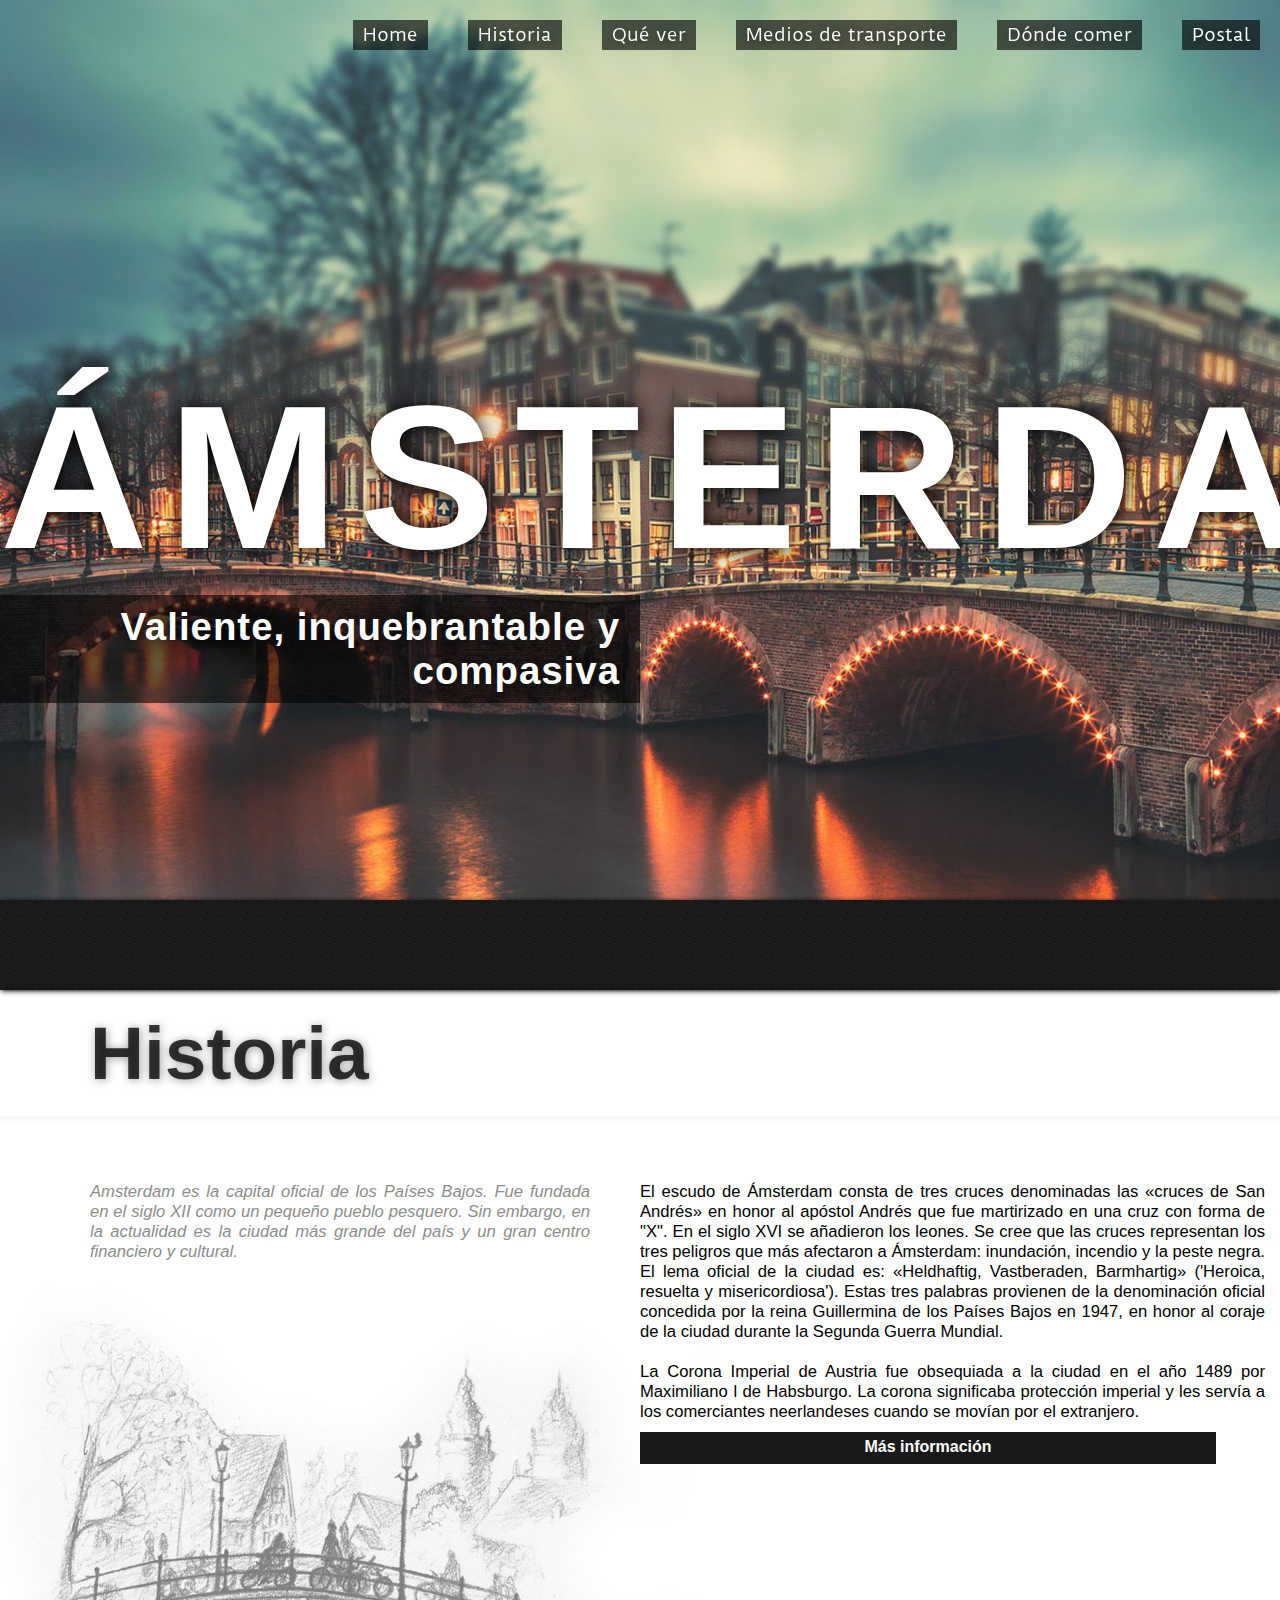
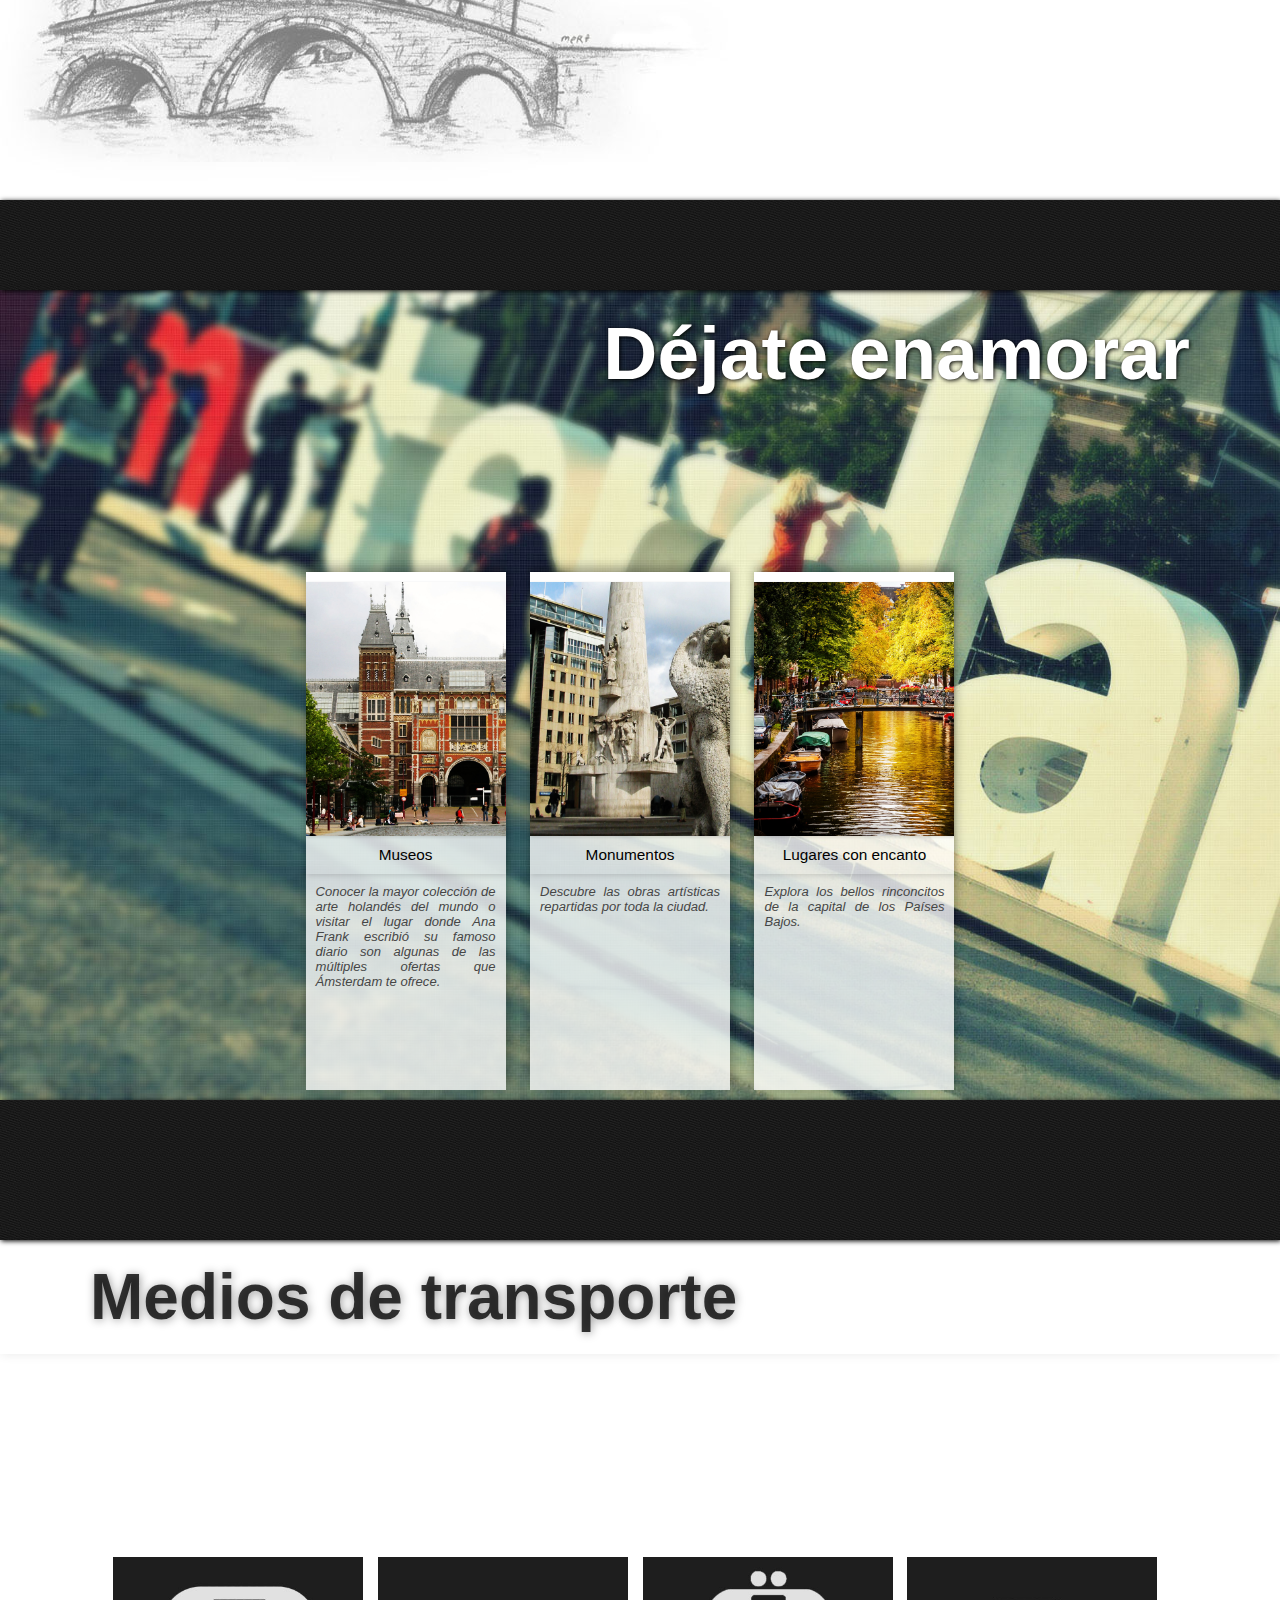
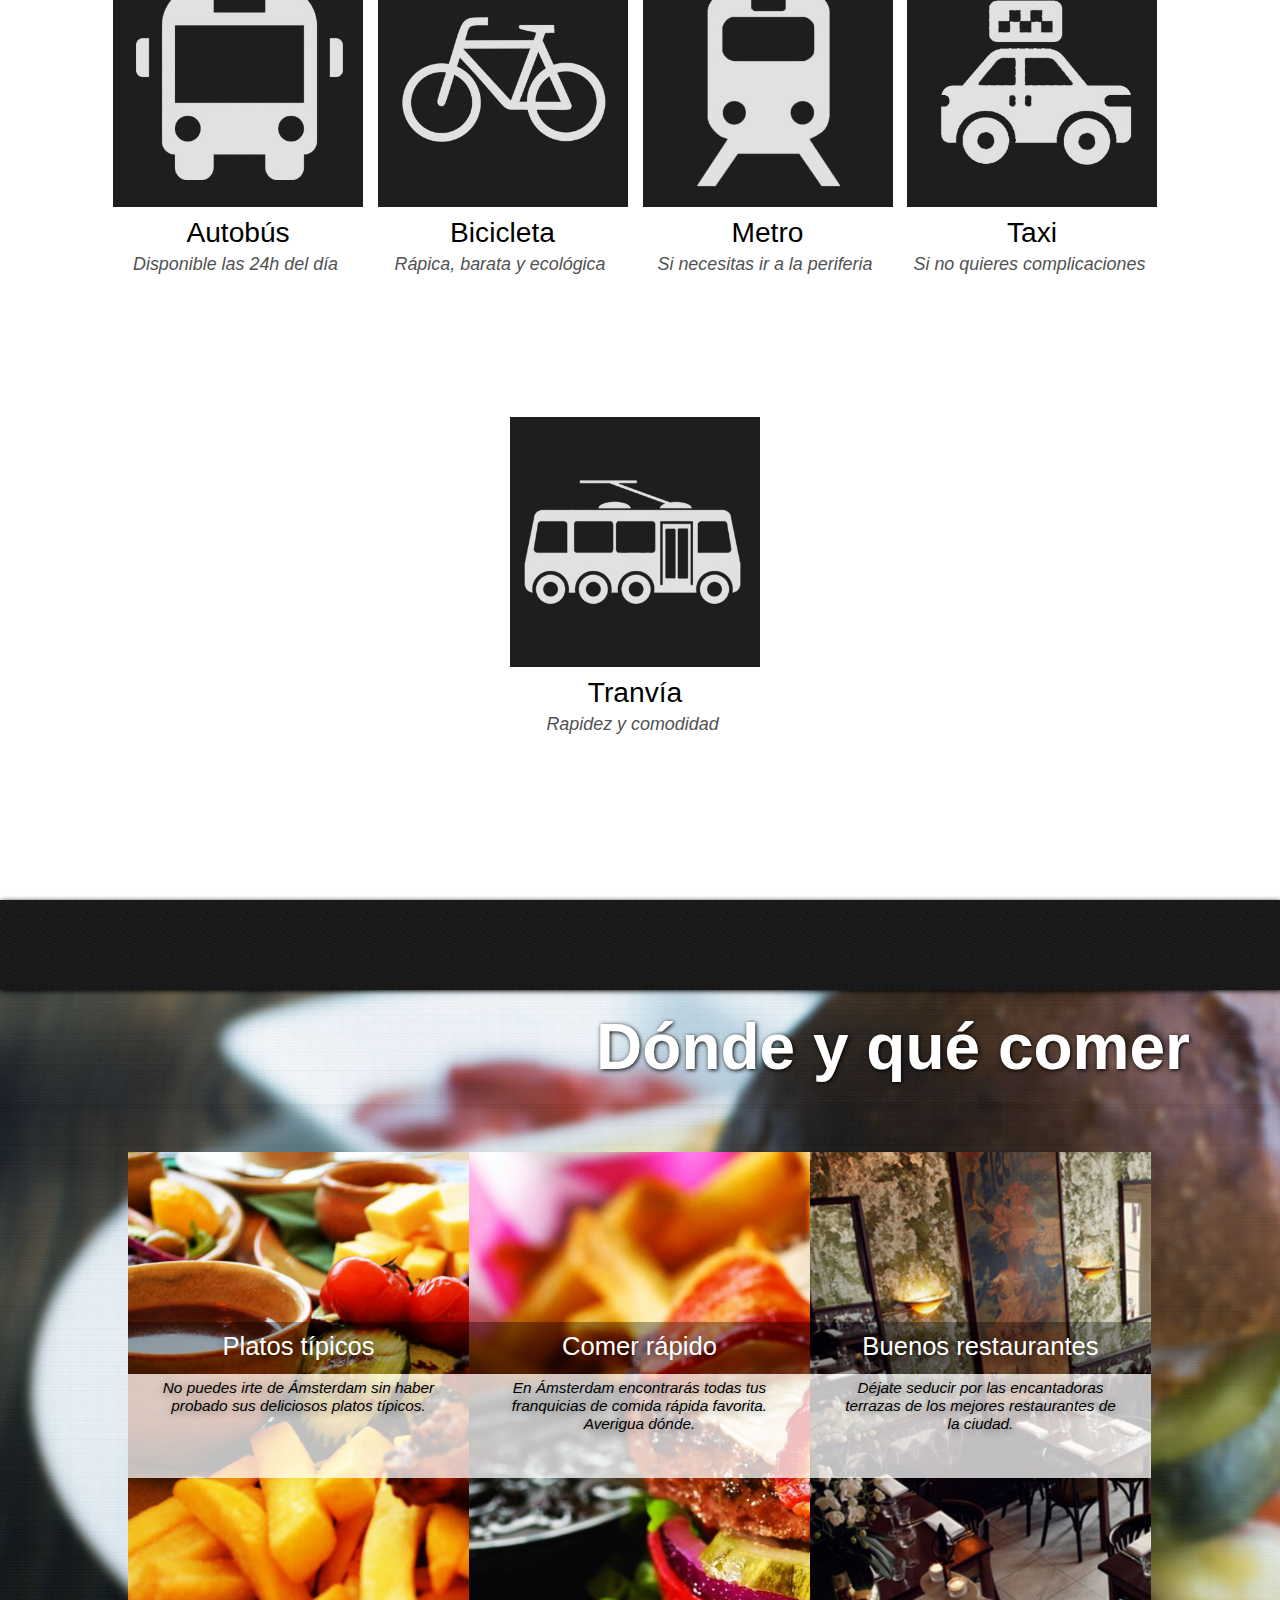
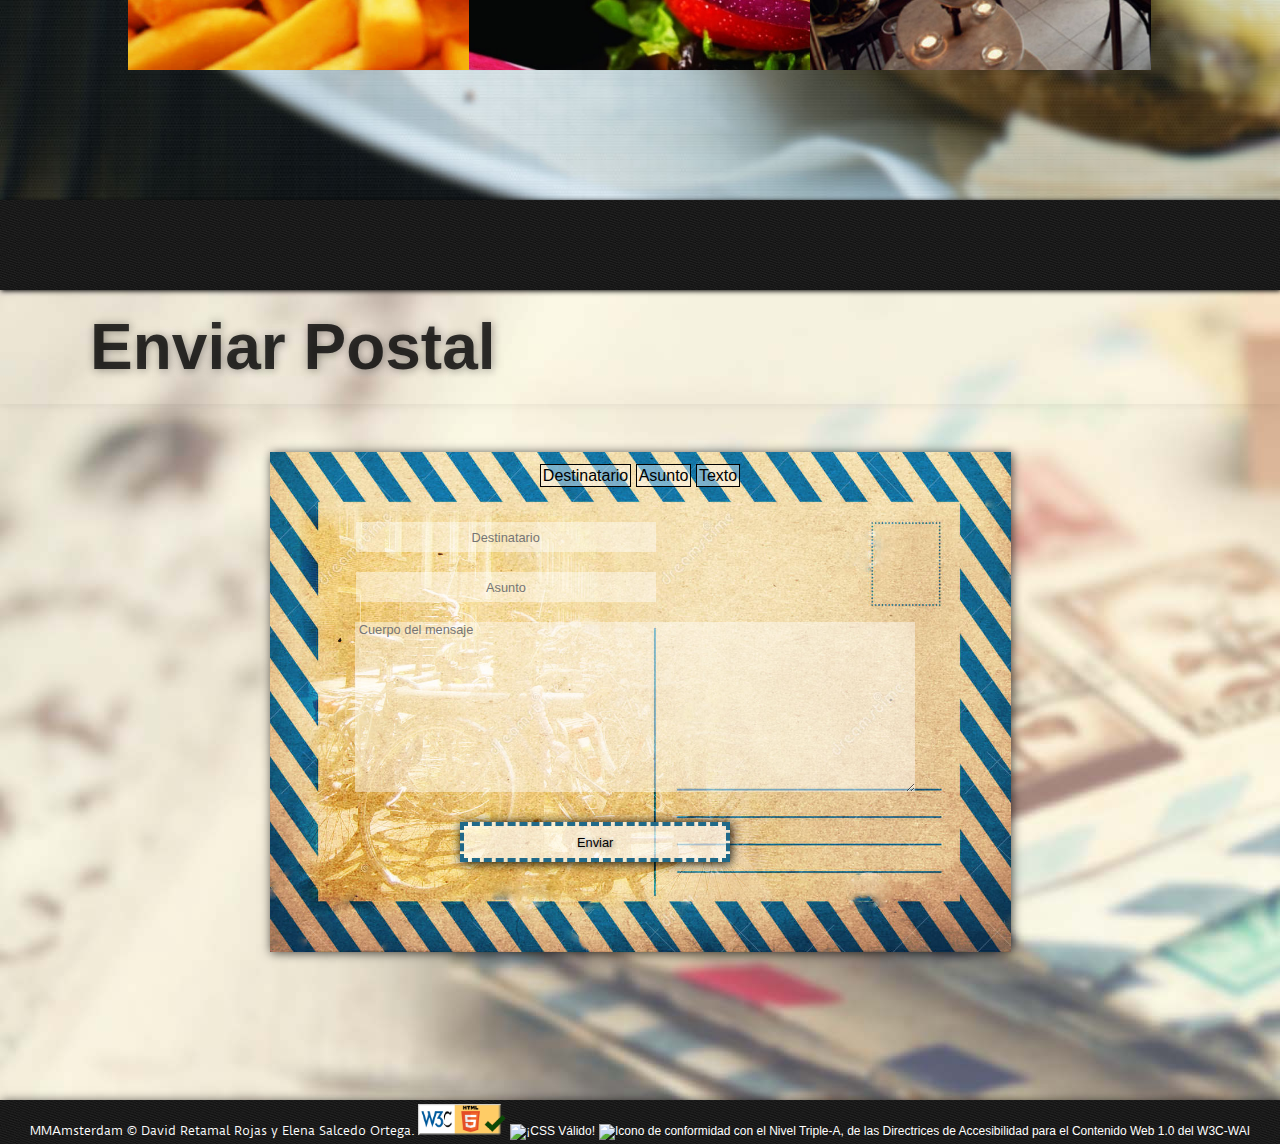
==== Practica Final/index.html @ b6e8d47a "MAS METAINFORMACION" ====
<!doctype html>
<html lang="es">
<head>
<!--
tests que debe pasar:

http://validator.w3.org/unicorn/

http://www.tawdis.net/index.html?lang=es

http://examinator.ws/

-->
    <META CHARSET="UTF-8">
    <!--<BASE HREF="http://www.mmamsterdam.hol.es/">-->
    <TITLE>MMAmsterdam: Principal</TITLE>
    <meta name="keywords" content="guia, turistica, amsterdam, vacaciones, lugares, visitar, bonito, holanda, paises, bajos, paises bajos, lugares, descubrir, hachis, coffee, shop, barrio, rojo, canales, ocio, gastronomia, medios, transporte, monumentos, museos, bicileta, bici, proyecto, universidad, multimedia, mm"/>
    <meta name="description" content="Conocer los principales atractivos de la ciudad de Amsterdam"/>
    <meta name="copyright" content="David Retamal Rojas y Elena Salcedo Ortega"/>
    <meta name="language" content="es"/>
    <meta name="revisit-after" content="1 month"/>
    <meta name="robots" content="index, follow"/>
 
    <META NAME="MMAmsterdam" CONTENT="Proyecto para Multimedia sobre la ciudad de Amsterdam"/>
        
    <link href="http://mmamsterdam.hol.es" hreflang="es" rel="alternate" title="MMAmsterdam" type="text/html" />
    <meta name="viewport" content="width=device-width, initial-scale=1">    
    <meta http-equiv="X-UA-Compatible" content="IE=edge">
    
<!--    <meta http-equiv="Content-Type" content="text/html; charset=utf-8" />-->
   
        
    <link type="text/css" rel="stylesheet" href="css/estiloElena.css" />
    <link type="text/css" rel="stylesheet" href="css/estiloDavid.css" /> 
<!--    <link href="http://fonts.googleapis.com/css?family=Ruluko|Duru+Sans" rel='stylesheet' type='text/css' />-->
    <link href="http://fonts.googleapis.com/css?family=Ruluko" rel='stylesheet' type='text/css' />
    <link href="http://fonts.googleapis.com/css?family=Duru+Sans" rel='stylesheet' type='text/css' />
    <meta name="viewport" content="width=device-width, user-scalable=no, initial-scale=1.0">    
    <script src="http://ajax.googleapis.com/ajax/libs/jquery/1.4.2/jquery.min.js"
type="text/javascript" charset="utf-8"></script>
    
    
    <script src="js/script.js" type="text/javascript"></script>

</head>

<body>
    <div class="wrapper">
         <div id="top"></div>
        <div id="contenedorMenu">
            <ul>
                <li class="elementoMenu"><a class="enlace" href="#postal">Postal</a></li>                
                <li class="elementoMenu"><a class="enlace" href="#comer">Dónde comer</a></li>
                <li class="elementoMenu"><a class="enlace" href="#transporte">Medios de transporte</a></li>
                <li class="elementoMenu"><a class="enlace" href="#monumentos">Qué ver</a></li>
                <li class="elementoMenu"><a class="enlace" href="#historia">Historia</a></li>
                <li class="elementoMenu"><a class="enlace" href="#top">Home</a></li>
            </ul>
        </div>
        
        <section class="viewPrin" >           
            <div class="contenedorIndex">                
                <div id="textoAmsterdam">
                    <h1>ÁMSTERDAM</h1>
                </div>
                <div id="descripcionAmsterdam"><h2>Valiente, inquebrantable y compasiva</h2></div>
            </div>
        </section>
        
        <section class="view" id="historia" >
            <div class="contenedorIndex">
                <div class="barraSeparadora"></div>
                <div class="seccionIndex">
                    <div class="cabeceraSeccion">
                        <div class="tituloCabecera">
                            <h3>Historia</h3>
                        </div>
                    </div>
                    <div class="subtituloSeccion">
                        <div class="descripcionSubtitulo">Amsterdam es la capital oficial de los Países Bajos. Fue fundada en el siglo XII como un pequeño pueblo pesquero. Sin embargo, en la actualidad es la ciudad más grande del país y un gran centro financiero y cultural.</div>
                    </div>
                    <div class="cuerpoSeccion">
                        <div class="textoCuerpo">
                       El escudo de Ámsterdam consta de tres cruces denominadas las «cruces de San Andrés» en honor al apóstol Andrés que fue martirizado en una cruz con forma de "X". En el siglo XVI se añadieron los leones. Se cree que las cruces representan los tres peligros que más afectaron a Ámsterdam: inundación, incendio y la peste negra.
El lema oficial de la ciudad es: «Heldhaftig, Vastberaden, Barmhartig» ('Heroica, resuelta y misericordiosa'). Estas tres palabras provienen de la denominación oficial concedida por la reina Guillermina de los Países Bajos en 1947, en honor al coraje de la ciudad durante la Segunda Guerra Mundial.<br><br>
La Corona Imperial de Austria fue obsequiada a la ciudad en el año 1489 por Maximiliano I de Habsburgo. La corona significaba protección imperial y les servía a los comerciantes neerlandeses cuando se movían por el extranjero.
                        </div>
                        <a href="historia.html" class="enlace"><div class="botonMasInfo">Más información</div></a>
                    </div>
                
                </div>                
            </div>           
        </section>
        
        
        <section class="view" id="monumentos">
               <div class="contenedorIndex">
                    <div class="barraSeparadora"></div>
                   <div class="seccionIndex">
                        <div class="cabeceraSeccion">
                            <div class="tituloCabecera blanco">
                                <h3>Déjate enamorar</h3>
                            </div>
                        </div>
                       <div class="restoSeccion">
                           <div class="contenedorPaneles">
                                <div class="panelPequenoSeccion">
                                    <div class="fotoSeccion FotoMuseo">
                                    </div>
                                    <div class="descripcionFoto">
                                        <div class="tituloFoto">
                                            Museos
                                        </div>
                                        <div class="descipcionFoto">
                                            Conocer la mayor colección de arte holandés del mundo o visitar el lugar donde Ana Frank escribió su famoso diario son algunas de las múltiples ofertas que Ámsterdam te ofrece.
                                        </div>
                                    </div>
                               </div>
                               <div class="panelPequenoSeccion">
                                    <div class="fotoSeccion FotoMonumento">
                                    </div>
                                    <div class="descripcionFoto">
                                        <div class="tituloFoto">
                                            Monumentos
                                        </div>
                                        <div class="descipcionFoto">
                                            Descubre las obras artísticas repartidas por toda la ciudad.
                                        </div>
                                    </div>
                               </div>
                               <div class="panelPequenoSeccion">
                                    <div class="fotoSeccion FotoEncanto">
                                    </div>
                                    <div class="descripcionFoto">
                                        <div class="tituloFoto">
                                            Lugares con encanto
                                        </div>
                                        <div class="descipcionFoto">
                                            Explora los bellos rinconcitos de la capital de los Países Bajos.
                                        </div>
                                    </div>
                               </div>
                           </div>
                           
                            
                       </div>
                   
                   </div>
                
            </div>            
        </section>
        
        <section class="view" id="transporte">
            <div class="contenedorIndex">
                <div class="barraSeparadora"></div>
                <div class="seccionIndex">
                    <div class="cabeceraSeccion">
                        <div class="tituloCabecera">
                            <h4>Medios de transporte</h4>
                        </div>
                    </div>
                    <div class="restoSeccion">
                        
                        <div class="contenedorTransporte">
                           <div class="imagenTrans bus">
                                </div>
                            <div class="tituloTrans">Autobús
                            </div>
                            <div class="descripTrans">Disponible las 24h del día
                            </div>                        
                        </div>  
                        <a href="index3.html" class="enlace enlaceNegro">
                        <div class="contenedorTransporte">
                            <div class="imagenTrans bici">
                            </div>
                            <div class="tituloTrans">Bicicleta
                            </div>
                            <div class="descripTrans">Rápica, barata y ecológica
                            </div>                        
                        </div> 
                        </a>
                        <div class="contenedorTransporte ">
                            <div class="imagenTrans metro">
                            </div>
                            <div class="tituloTrans">Metro
                            </div>
                            <div class="descripTrans">Si necesitas ir a la periferia
                            </div>                        
                        </div>    
                        <div class="contenedorTransporte">
                            <div class="imagenTrans taxi">
                            </div>
                            <div class="tituloTrans">Taxi
                            </div>
                            <div class="descripTrans">Si no quieres complicaciones
                            </div>                        
                        </div>           
                        <div class="contenedorTransporte">
                            <div class="imagenTrans tranvia">
                            </div>
                            <div class="tituloTrans">Tranvía
                            </div>
                            <div class="descripTrans">Rapidez y comodidad
                            </div>                        
                        </div>           
                    </div>
                   
                
                </div>                
            </div>           
        </section>
        <section class="view" id="comer">
               <div class="contenedorIndex">
                    <div class="barraSeparadora"></div>
                   <div class="seccionIndex">
                        <div class="cabeceraSeccion">
                            <div class="tituloCabecera blanco">
                                <h4>Dónde y qué comer</h4>
                            </div>
                        </div>
                       <div class="restoSeccion">
                           <div class="contenedorComida">
                               <div class="imagenComida fototipica">
                                    <div class="tituloComida">Platos típicos
                                    </div>
                                    <div class="descripcionComida">
                                        <div class="encajarDesc">
                                            No puedes irte de Ámsterdam sin haber probado sus deliciosos platos típicos.
                                        </div>
                                    </div>
                               </div>
                               <div class="imagenComida fotorapida">
                                    <div class="tituloComida">Comer rápido
                                    </div>
                                    <div class="descripcionComida">
                                        <div class="encajarDesc">
                                            En Ámsterdam encontrarás todas tus franquicias de comida rápida favorita. Averigua dónde.
                                        </div>
                                    </div>
                               </div> 
                               <div class="imagenComida fotorestaurante">
                                    <div class="tituloComida">Buenos restaurantes
                                    </div>
                                    <div class="descripcionComida">
                                        <div class="encajarDesc">
                                            Déjate seducir por las encantadoras terrazas de los mejores restaurantes de la ciudad.
                                        </div>                                   
                                    </div>
                               </div> 
                           </div>
                           
                            
                       </div>                   
                   </div>                
            </div>            
        </section>
        <section class="view" id="postal">
            <div class="contenedorIndex">
                <div class="barraSeparadora"></div>
                <div class="seccionIndex">
                    <div class="cabeceraSeccion">
                        <div class="tituloCabecera">
                            <h4>Enviar Postal</h4>
                        </div>
                    </div>
                    <div class="restoSeccion">
                        <div id="contenedorPostal">
                            <form>
                                <label class="aspectoLabel" for="destinatario">Destinatario</label>
                                <input title="destinatario" type="text" id="destinatario" name="destinatario" class="entradaPosta" placeholder="Destinatario"/>
                                <label class="aspectoLabel" for="asunto">Asunto</label>
                                <input type="text" id="asunto" name="asunto" class="entradaPosta alinear" placeholder="Asunto" />
                                <label class="aspectoLabel" for="textoform" >Texto</label>
                                 <textarea class="textoPostal" rows="4" cols="50" name="texto" placeholder=" Cuerpo del mensaje" id="textoform" ></textarea> 
                    <input type="submit" id="botonFormula" value="Enviar" name="botonFormula" class="botonPostal"/>
                            </form>
                        </div>
                    </div>  
                </div>                
            </div>           
        </section>
        
       
            <div id="footer"><a href="#top">MMAmsterdam © David Retamal Rojas y Elena Salcedo Ortega.</a>   
  
                <a href="http://validator.w3.org/check?uri=http%3A%2F%2Fmmamsterdam.hol.es%2F">
                    <img style="border:0;width:88px;height:31px"
            src="recursos/certificado.png"
            alt="¡HTML5 Válido!" />
                </a>
                
                <a href="http://jigsaw.w3.org/css-validator/check/referer">
                    <img style="border:0;width:88px;height:31px"
            src="http://jigsaw.w3.org/css-validator/images/vcss-blue"
            alt="¡CSS Válido!" />
                </a>
                
                 <a href="http://www.tawdis.net/system/modules/org.fundacionctic.taw4_wcag_informes_ocms/elements/wcag20/resumen.jsp?url=http%3A%2F%2Fmmamsterdam.hol.es&amp;crc=1&amp;nivel=aaa"
	title="Explicación del Nivel Triple-A de 
	Conformidad">
            <img height="32" width="88" 
                src="http://www.w3.org/WAI/wcag1AAA-blue"
                alt="Icono de conformidad con el Nivel Triple-A, 
                de las Directrices de Accesibilidad para el 
                Contenido Web 1.0 del W3C-WAI">
                </a>
            </div>
       
    </div>
</body>

</html>
---- Practica Final/css/estiloElena.css ----
*{
    margin: 0;
    padding: 0;
    box-sizing: border-box; /* el navegador interpreta el width/hight % incluyendo padding */
}

p{
    font-size: 15px; /*explorer*/
    padding-bottom: 20px;
    padding-bottom: 2rem;
    text-align: justify;
}

body{
    text-align: center;
}

/**/
.colorRed{
    color: rgba(255, 0, 39, 0.9);
    text-shadow: 1px 1px 1px rgba(255, 0, 39, 0.9); 
    
}
.blackBackground{
    background-color: rgba(0, 0, 0, 0.47);
}

.greenBackground{
    background-color: rgba(19, 211, 85, 0.7);
}

.blueBackground{
    background-color: rgba(19, 56, 211, 0.7);
}

.yellowBackground{
    background-color: rgba(196, 211, 19, 0.7);
}

.redBackground{
    background-color: rgba(211, 19, 19, 0.7);
}

.show-pc{
    display: none;
    text-align: center;
}

.show-tablet{
    display: none;
    text-align: center;
}
/**/

/*BEGIN Text style*/
.mayusFont{
    font-weight: normal;
    text-transform: uppercase;
    font-family:helvetica; 
    letter-spacing: 0.05em;  
}

.title{
    color:white;
    font-size: 10vw;
}


.title2{
    text-shadow: 1px 1px 4px black;
    font-size: 9vw;
    text-transform: uppercase;
    letter-spacing: 0.05em;
}

.description {    
    color:white;
    font-size: 3vw;
    background-color: rgba(0, 0, 0, 0.6);
    text-shadow: 1px 1px 20px black;
    padding: 0.5%;
    width: 50%;
    padding-left: 10%;
}

h4.white{
    color:white;
    padding: 1%;
    font-size: 5.5vw;
}

/*END Text Style*/

/*BEGIN Section*/
.contenedorImage{
    background-size:auto;
    background-repeat: no-repeat;
    height: auto;
    background-position: center;
}
/*END Section*/

/*BEGIN Section Index*/
#backgroundIndexMT{
    background-image: url(http://www.landscape-photo.net/albums/userpics/10001/Amsterdam_-03.jpg);
}

#MT{
    padding: 8.25%;
    padding-left: 0;
}
/*End Index*/

/*BEGIN div Styles*/

/*END div Styles*/
/*BEGIN Section Bicycle*/

#bicycle{
    max-width:100%;
    height:auto;    
    padding: 4%;
}

.handheld{
    display: none;
}
/*END Section Bicycle*/

/*BEGIN Desplegable Description List*/
.desplegableDL{
    color: white;
}

.desplegableDL dt{
    background: linear-gradient(to bottom, #3c3c3c 0%,#000000 100%);
}

.desplegableDL dd{
    display: none;
}
.desplegableDL dt:hover{
    background: linear-gradient(to bottom, #db3e29 0%,#c40c05 100%);
}
.desplegableDL dt:hover + dd{
    display: block;
}
/*END Desplegable Description List*/

/*BEGIN Canal Bus*/
.content {
    padding: 5%;
}

/*BEGIN Slider*/

input[name="slider-select-element"]{
    display: none;
}

/* como hay overflow en el slider-container se colocan
los elementos uno detrás de otro hacia la derecha.
con checked decimos que cuando está seleccionado
según qué input se desplace el margen x% para mostrar
un elemento u otro */
#elementRed:checked ~ #slider-container #slider-box {
    margin-left: 0;
}

#elementGreen:checked ~ #slider-container #slider-box {
    margin-left: -100%;
}

#elementOrange:checked ~ #slider-container #slider-box {
    margin-left: -200%;
}
/*-------------------------------*/

#CB{
    background-image: url(../recursos/Rondvaartboot-Canal-Cruise-Amsterdam-kopie.jpg); 
    background-position: bottom;
    position: absolute;
    float: left;
    width: 100%;
}

h3.titleSection{
    padding-top: 5%;
    font-size: 4.65vw;
}

#slider-container{
    width: 100%;
    overflow: hidden;
    margin-left: 2%
}

#slider-box{
    width: 300%;
    -webkit-transition: all 0.75s ease;
    -moz-transition: all 0.75s ease;
    -ms-transition: all 0.75s ease;
    -o-transition: all 0.75s ease;
    transition: all 0.75s ease;
}

.slider-element{
    float: left;    /*el ancho se atoajusta al contenido*/    
    width: 33.333%;    
}

.slider-element img{
    max-height: 100%;
    width: 100%;
}

#slider-arrows{
    width: 95%;
    margin-top: -30%;
    margin-left: 4%;
}

#elementRed:checked ~ #slider-arrows label:nth-child(2),
#elementGreen:checked ~ #slider-arrows label:nth-child(3),
#elementOrange:checked ~ #slider-arrows label:nth-child(1){
    display: block;
    float: right;
}

#elementRed:checked ~ #slider-arrows label:nth-child(3),
#elementGreen:checked ~ #slider-arrows label:nth-child(1),
#elementOrange:checked ~ #slider-arrows label:nth-child(2){
    display: block;
    float: left;
}

#slider-arrows label{
    cursor: pointer;
    font-size: 2vw;
}

#elementRed:checked ~ #slider-arrows label:nth-child(3):before,
#elementGreen:checked ~ #slider-arrows label:nth-child(1):before,
#elementOrange:checked ~ #slider-arrows label:nth-child(2):before{
    color: black;
    content: "\f053";
    font-family: FontAwesome;
    font-style: normal;
    font-weight: normal;
    line-height: 1;
    -webkit-font-smoothing: antialiased;
    -moz-osx-font-smoothing:antialiased;
}

#elementRed:checked ~ #slider-arrows label:nth-child(2):after,
#elementGreen:checked ~ #slider-arrows label:nth-child(3):after,
#elementOrange:checked ~ #slider-arrows label:nth-child(1):after{
    color: black;
    content: "\f054";
    font-family: FontAwesome;
    font-style: normal;
    font-weight: normal;
    line-height: 1;
    -webkit-font-smoothing: antialiased;
    -moz-osx-font-smoothing:antialiased;
}
/*END Slider*/

/*BEGIN Circles*/
.rectangleR{
    width: 100%;
    padding-bottom: 9%;
    margin-right: 3%;
    box-sizing: content-box;
    align-content: center;
    text-align: center;
    vertical-align: middle;
}

.square{    
    box-sizing: content-box;
    padding: 3%; 
    display: inline-block;
    width: 17%;
}

.circle {
    padding: 27%;
    border-radius: 50%;
    color: white;
}

.icon{
    display: inline-block;
    height: 10px;
    font-size: 5vw;
    font-family: FontAwesome;
    -webkit-font-smoothing: antialiased;
    -moz-osx-font-smoothing:antialiased;
}

.price{
}
.price:before{
    content: "\f0d6";
}
.wifi{
}
.wifi:before{
    content: "\f1eb";
}
.audioGuide{
}
.audioGuide:before{
    content: "\f025";
}
.app{
}
.app:before{
    content: "\f10b";
}
/*END Circles*/


/*END Canal Bus*/

/*BEGIN Tram*/

.responsive-columns h4{
    color: red;
    font-weight: bold;
    text-shadow: 1px 1px 1px rgba(255, 0, 0, 0.3);  
}

#tramArticle{
    width: 80%;
    float: left;
}

#T{
    background-image: url(../recursos/tram2.jpg);
    background-position: bottom;
    background-size: cover;
    padding: 10%;
    float: left;
}

#backgroundT{
    padding-top: 18%;
}

.responsive-columns{
    padding: 20px;
    padding: 2rem;
}

@media (min-width: 400px){
    .show-tablet{
        display: block;
    }
    /*tram*/
    .responsive-columns{
        -webkit-column-count:2; /*Chrome, Safari, Opera*/
        -moz-column-count:2; /*Firefox*/
        column-count: 2;

        -webkit-column-gap:40px; /*Chrome, Safari, Opera*/
        -moz-column-gap:40px; /*Firefox*/
        column-gap: 40px;

        -webkit-column-gap:3rem; /*Chrome, Safari, Opera*/
        -moz-column-gap:3rem; /*Firefox*/
        column-gap: 3rem;

        -webkit-column-rule:5px solid rgb(75, 180, 149); /*Chrome, Safari, Opera*/
        -moz-column-rule:5px solid rgb(75, 180, 149); /*Firefox*/
        column-rule: 5px solid rgb(75, 180, 149);

        -webkit-column-rule:0.5rem solid rgb(75, 180, 149); /*Chrome, Safari, Opera*/
        -moz-column-rule:0.5rem solid rgb(75, 180, 149); /*Firefox*/
        column-rule: 0.5rem solid rgb(75, 180, 149);
    }
    /*canal bus*/
    .rectangleR{
        float: none;
    }
    #slider-arrows{
        padding-bottom: 30%;
    }
}

@media (min-width: 900px){
    
    .show-pc{
        display: block;
    }
    
    /**/
    .responsive-columns{
        -webkit-column-count:3; /*Chrome, Safari, Opera*/
        -moz-column-count:3; /*Firefox*/
        column-count: 3;
    }
    
    /*canal bus*/
    #slider-container{
        width: 55%;
    }
    #slider-arrows{
        width: 55%;
        padding: 0;
        margin-top: -20%;
        margin-left: 2%;
    }
    .rectangleR{
        float: right;
        width: 35%;
    }
    .square{
        width: 35%;
    }
}
---- Practica Final/css/estiloDavid.css ----
*{   
    font-family: 'Slabo 27px','Limelight',helvetica, Verdana, sans-serif;     
    list-style: none;
    margin:0px;
    
}

html,body{/*truco height 100%*/
    height:100%;
}
#top{
   
}
a{
   font-family: 'Duru Sans',helvetica;
    text-decoration: none;
}
a:link {color:#ffffff;}
a:visited {color:#ffffff;}
a:active {color:#ffffff;}
a:hover {color:#ffffff;}

.enlaceNegro{
    color:black;
}
.enlaceNegro:link{
    color:black;
}
.enlaceNegro:visited{
    color:black;
}
.enlaceNegro:active{
    color:black;
}
.enlaceNegro:hover{
    color:black;
}

.wrapper{
    height: 100%; 
/*    min-width: 1100px;*/
    background-color: grey;
}


/*BARRA DE MENU*/

#contenedorMenu{
    position: fixed;
    background-color: rgba(255, 255, 255, 0);
    /*box-shadow: 0px 1px 5px rgba(255, 255, 255, 0.21);*/
    width: 100%;
    height: 70px;
    z-index: 10;
}

.elementoMenu{
    position: relative;
    font-family: 'Duru Sans',helvetica;
    font-size: 1.1em;
    display: inline-block;
    margin: 20px;
    color: white;
    float:right;
    text-shadow: 1px 1px 10px rgba(0, 0, 0, 0.54);
    background-color: rgba(0, 0, 0, 0.62);
    padding: 4px;
    padding-right: 10px;
    padding-left: 10px;
}

.elementoMenu:hover{
    background-color: rgb(255, 118, 0);
     text-shadow: 0px 0px 0px ;
    
    color:black;
}

@media (max-width: 1000px) { /*menos de 1000px ancho*/
    .elementoMenu{
        margin:1px;
        height: 20px;
    }    
}

@media (max-width: 500px) { /*para movil*/
    .elementoMenu{
        display: block ;
        margin:0px;
    } 
    #contenedorMenu{
    position: absolute;
    background-color: rgba(255, 255, 255, 0);
    /*box-shadow: 0px 1px 5px rgba(255, 255, 255, 0.21);*/
    width: 100%;
    height: 70px;
    z-index: 10;
}

}
/*FIN BARRA DE MENU*/

/*VIEW*/

.viewPrin{
    height: 100%;    
    background-image: url(../recursos/posiblefondo.jpg);
    background-repeat: no-repeat;
    background-size: cover;
}

.view{
    height: 100%;
    background-color: green; 
    
}

@media (max-width: 1000px) { /*menos de 1000px ancho*/
    .view{
        height: 100%;
        background-color: green; 
        
    }  
    
    .viewPrin{
        width: 100%;
        height: 100%;    
        background-image: url(../recursos/posiblefondo.jpg);
        background-repeat: no-repeat;
        background-size: cover;
    }
}

/*FIN VIEW*/

/*Principal*/

.contenedorIndex{    
    height: 100%;
}


#textoAmsterdam{
    color:white;
    font-family:helvetica;
    text-align: center;
    /*font-size: 140px;*/
    font-size:8vw;
    position: relative;
    text-shadow: 1px 1px 20px black;
    top: 40%;
    letter-spacing: 20px;
    display: block;
}

#descripcionAmsterdam{
    color:white;
    font-family:helvetica;
    text-align: right;
/*    font-size: 40px;*/
    font-size: 2vw;
    position: relative;
    text-shadow: 1px 1px 20px black;
    top: 40%;
    width: 50%;
    letter-spacing: 1px;
    padding: 10px;
    padding-right: 20px;
    display: block;
    background-color: rgba(0, 0, 0, 0.6);

}

@media (max-width: 1000px) {
    #textoAmsterdam{
        width: 20%;
        margin-left: 4%;
    }
    #descripcionAmsterdam{
        width: 40%;        
   }    
}

/*seccion historia*/

#historia{
    background-color: white;
    background-image: url(../recursos/historia2.jpg);
    background-repeat: no-repeat;    
    background-position: bottom left;
    
}
.barraSeparadora{
    background-image: url(../recursos/patron1.jpg);
    width: 100%;
    height: 10%;
    display: block;
    box-shadow: 1px 1px 5px black;
    box-shadow: 1px 1px 5px black;
}
.seccionIndex{
    width: 100%;
    height: 90%;
    
}

.cabeceraSeccion{
    position: relative;
    
    display: block;
    width: 100%;
    height: 20%;
    text-align: left;
}

.tituloCabecera{    
/*    font-size: 80px;*/
    font-size: 5vw;
    padding: 20px; 
    padding-left: 90px;
    padding-right: 90px;
    color: rgba(0, 0, 0, 0.78);
    text-shadow: 1px 1px 10px rgba(0, 0, 0, 0.39);
    border-bottom: 0px solid rgba(0, 0, 0, 0.14);
    box-shadow: 1px 1px 10px rgba(0, 0, 0, 0.08);
}

.subtituloSeccion{
    position: relative;
    display: inline-block;
    color: #8d8d8d;
    width: 50%;
    margin:0;
    min-height: 20%;
    max-height: 80%;
    float: left;
    font-style: italic;
    text-align : justify;
}
.descripcionSubtitulo{
/*    font-size:30px;*/
    font-size: 1.3vw;
    padding: 30px; 
    padding-left: 90px;
    padding-right: 50px;

    
}

.cuerpoSeccion{
    float: right;
    position: relative;
    display: inline-block;
    
    margin: 0;
    width: 50%;    
    height: 80%;
}

.textoCuerpo{   
    max-height: 80%;
    display: block;    
    overflow:hidden;    
    padding-top: 30px;   
    padding-right: 15px;
/*    font-size: 20px;*/
    font-size: 1.3vw;
    text-align : justify;
}

.botonMasInfo{
    display: block;    
    height:5%;
    width: 90%;  
    margin-top: 10px;
    background-color: rgba(0, 0, 0, 0.9);
    text-align: center;
    color: white;
    font-family:  Verdana, sans-serif;
    font-weight: bold;
    padding-top:6px;
    
}
.botonMasInfo:hover{  
    background-color: rgb(255, 88, 0);
   
}

@media (max-width: 1000px) {
        #historia{            
            height: 200%;
        }
       .seccionIndex{
            width: 100%;
/*            height:180%;*/
        }    
     
        .cabeceraSeccion{
            position: absolute;            
            display: block;
            width: 100%;
            height: 80px;
            text-align: left;
        }

        .tituloCabecera{    
        /*    font-size: 80px;*/
            font-size: 5vw;
            padding: 20px; 
            padding-left: 90px;
            padding-right: 90px;
            color: rgba(0, 0, 0, 0.78);
            text-shadow: 1px 1px 10px rgba(0, 0, 0, 0.39);
            border-bottom: 0px solid rgba(0, 0, 0, 0.14);
            box-shadow: 1px 1px 10px rgba(0, 0, 0, 0.08);
        }

    
        .subtituloSeccion{
            position: absolute;
            display: block;            
            height: 100px;
            color: #8d8d8d;
            width: 100%;
            margin-top:80px;                        
            float: left;
            font-style: italic;
            text-align : justify;
        }
        .descripcionSubtitulo{
        /*    font-size:30px;*/
            font-size: 2.3vw;
            padding: 20px; 
        }

        .cuerpoSeccion{            
            position: absolute;
            display: block;
                     
            margin-top: 180px;
            width: 100%;    
            height: 400px;
        }

        .textoCuerpo{   
            height: 500px;
            display: block;    
            overflow:hidden;    
            padding-top: 30px;   
            padding-right: 15px;
        /*    font-size: 20px;*/
            font-size: 2vw;
            text-align : justify;
           
        }

        .botonMasInfo{
            display: block;    
            height:30px;
            width: 100%;  
          
            background-color: rgba(0, 0, 0, 0.9);
            text-align: center;
            color: white;
            font-family:  Verdana, sans-serif;
            font-weight: bold;
            padding-top:6px;

        }
        .botonMasInfo:hover{  
            background-color: rgb(255, 88, 0);

        }
}

/*Monumentos*/

#monumentos{
    background-image: url(../recursos/monumentos1.jpg);
    background-repeat: no-repeat;
    background-size: cover;
}

.blanco{
    color: rgb(255, 255, 255);
    text-shadow: 1px 1px 4px black;
    text-align: right;
}

.restoSeccion{
    width: 100%;
    
    height: 80%;
    float: left;
    position: relative;
    display: block;
    margin: auto;
    text-align: center;
}

.contenedorPaneles{
    
    position: absolute;
    width: 100%;
    text-align: center;
    margin: 0 auto;
    height: 80%;
    bottom: 0;
}

.panelPequenoSeccion{
    display:inline-block;
    background-color: rgba(255, 255, 255, 0.78);
    width: 15%;
    min-width: 200px;
    height: 100%;
    
    border-top: solid 10px white;
    position: relative;
    top:-10px;
    margin-right: 20px;
    z-index: 9;
    box-shadow: 1px -5px 10px rgba(0, 0, 0, 0.33);    
    
    -webkit-transition: all 0.3s ease-in-out;
  -moz-transition: all 0.3s ease-in-out;
  -o-transition: all 0.3s ease-in-out;
  transition: all 0.3s ease-in-out;
    
}

.panelPequenoSeccion:hover{
    border-top: solid 10px #ffa700;
    background-color: rgb(255, 255, 255);


}

.fotoSeccion{
    position:relative;
    display: block;
    margin: 0;
    padding: 0;
    float: left;
    width: 100%;
    height: 50%;
    background-color: red;
    background-repeat: no-repeat;
    background-size: cover;
    box-shadow: 1px 1px 3px rgba(0, 0, 0, 0.14);
}

.FotoMuseo{
    background-image: url(../recursos/fotomuseo.jpg);    
}
.FotoMonumento{
    background-image: url(../recursos/fotomonumento.jpg);    
}
.FotoEncanto{
    background-image: url(../recursos/fotorincon.jpg);    
}

.descripcionFoto{
    height: 50%;
    float: left;
    width: 100%;
    
}

.tituloFoto{
    padding:10px;
    /*border-bottom: 2px solid rgba(128, 128, 128, 0.89);*/
    box-shadow: 1px 2px 5px rgba(0, 0, 0, 0.12);
    font-family:  Verdana, sans-serif;
/*    font-size: 20px;*/
    font-size: 1.2vw;
    color: black;
}

.descipcionFoto{
    font-family:   sans-serif;
    color: #464646;
/*    font-size: 14px;*/
    font-size: 1.02vw;
    padding: 10px;
    text-align : justify;
    font-style: italic;
}

@media (max-width: 1000px) {
#monumentos{
    height: 200%;
}
 .restoSeccion{
        width: 100%;

        height: 90%;
        float: left;
        position: absolute;
        display: block;
        margin: auto;
        text-align: center;
    }

    .contenedorPaneles{

        position: absolute;
        width: 100%;
        text-align: center;
        margin: 0 auto;
        
        bottom: 0;
    }

    .panelPequenoSeccion{
        display:block;
        background-color: rgba(255, 255, 255, 0.78);
        width: 100%;        
        height: 200px;

        border:none;
        position: relative;
        margin-top: 10px;
        margin-right: 20px;
        z-index: 9;
        box-shadow: 1px -5px 10px rgba(0, 0, 0, 0.33);    

        -webkit-transition: all 0.3s ease-in-out;
      -moz-transition: all 0.3s ease-in-out;
      -o-transition: all 0.3s ease-in-out;
      transition: all 0.3s ease-in-out;

    }

    .panelPequenoSeccion:hover{
        
        border-top: none;
        background-color: rgb(255, 255, 255);
    }
    .fotoSeccion{
        display:none;
    }

   
    .descripcionFoto{
        height: 90%;
        float: left;
        width: 100%;    

    }

    .tituloFoto{      
    /*    font-size: 20px;*/
        font-size: 3.2vw;        
    }

    .descipcionFoto{        
        font-size: 3.02vw;        
    }
    
}


/* TRANSPORTE*/

#transporte{
    background-color: white;
    min-width: 1250px;
    min-height: 700px;
}
@media (max-width: 1340px) {
   #transporte{ 
        min-height: 1400px;       
   }
    
}
.contenedorTransporte{
    display: inline-block;
    width: 250px;
    height: 400px;
   
    margin-top: 60px;
    margin-right: 10px;   
    border-top: 5px solid white;
   
    
}
.contenedorTransporte:hover{
    border-top: 5px solid orange;
    background-color: orange;
    border-bottom: 5px solid #2c2c2c;
}
.contenedorTransporte:hover .descripTrans{
    color:white;
}

.imagenTrans{
    display: block;    
    width: 250px;
    height: 250px;
    background-repeat: no-repeat;
    background-size: cover;
}
.tituloTrans{
    display: block;
    width: 250px;
    margin-top: 10px;
    text-align: center;
/*    font-size: 30px;*/
    font-size: 2.2vw;
    
}
.bici{
    background-image: url(../recursos/iconobici.jpg);
}
.bus{
    background-image: url(../recursos/iconobus.jpg);
}
.taxi{
    background-image: url(../recursos/iconotaxi.jpg);
}
.tranvia{
    background-image: url(../recursos/iconotranvia.jpg);
}
.metro{
    background-image: url(../recursos/iconometrous.jpg);
}
.descripTrans{
    display: block;
    width: 235px;
    color:#525252;
    font-style: italic;
    text-align: center;
/*    font-size: 20px;*/
    font-size: 1.4vw;
    position: absolute;
    margin: 5px;
}
@media (max-width: 1000px) {
    #transporte{
        background-color: white;
        min-width: 100%;
        min-height: 2400px;
    }

    .contenedorTransporte{
        position: relative;
        display:block;
        width: 250px;
        height: 350px;
        margin: auto;
        margin-top: 10px;
        margin-right: 10px;   
        border-top: none;
        margin-top: 80px;
        background-color: #ffa200;
        margin-right: 20%;


    }
    .contenedorTransporte:hover{
        border-top: none;
        background-color: orange;
        border-bottom: none;
    }
    .contenedorTransporte:hover .descripTrans{
        color:white;
    }

    .imagenTrans{
        display: block;    
        width: 250px;
        height: 250px;
        background-repeat: no-repeat;
        background-size: cover;
    }
    .tituloTrans{
        display: block;
        width: 250px;
        margin-top: 10px;
        text-align: center;
    /*    font-size: 30px;*/
        font-size: 3.2vw;

    }
    .bici{
        background-image: url(../recursos/iconobici.jpg);
    }
    .bus{
        background-image: url(../recursos/iconobus.jpg);
    }
    .taxi{
        background-image: url(../recursos/iconotaxi.jpg);
    }
    .tranvia{
        background-image: url(../recursos/iconotranvia.jpg);
    }
    .metro{
        background-image: url(../recursos/iconometrous.jpg);
    }
    .descripTrans{
        display: block;
        width: 235px;
        color:#525252;
        font-style: italic;
        text-align: center;
    /*    font-size: 20px;*/
        font-size: 2.4vw;
        position: absolute;
        margin: 5px;
    }
}
/*SECCION COMER*/

#comer{
    background-repeat: no-repeat;
    background-size:cover;
    background-color: white;
    background-image: url(../recursos/fondoburger.jpg);
}
.contenedorComida{
    height: 80%;
    width: 80%;
    min-width: 500px;
    
    margin: auto;
}

.imagenComida{
    width: 33.3%;
    height: 100%;
    background-repeat: no-repeat;
    background-size:cover;
    
    display: inline-block;
    float: left;
    
        -webkit-transition: all 0.3s ease-in-out;
  -moz-transition: all 0.3s ease-in-out;
  -o-transition: all 0.3s ease-in-out;
  transition: all 0.3s ease-in-out;
}
.imagenComida:hover .tituloComida{
    background-color: black;    
}
.imagenComida:hover .descripcionComida{
    background-color: white;    
}
.imagenComida:hover{
    border-bottom: 10px solid #e59e00;
}

.tituloComida{
    margin-top: 50%;
    color:white;
/*    font-size: 30px;*/
    font-size: 2vw;
    background-color: rgba(0, 0, 0, 0.34);
    text-shadow: 1px 1px 10px rgba(0, 0, 0, 0.49);
    padding-top: 10px;
    display: block;
    width: 100%;
    height: 10%;
}
.descripcionComida{
    
    display: block;
    width: 100%;
    height: 20%;
    margin: auto;   
/*    font-size: 18px;*/
    font-size: 1.2vw;
    color: black;
    text-shadow: 1px 1px 10px rgba(0, 0, 0, 0.49);
    font-style: italic;
    background-color: rgba(255, 255, 255, 0.75);
}
.encajarDesc{
    height: 100%;
    width: 80%;
    margin: auto;
    padding-top: 5px;
}
.fototipica{
    background-image: url(../recursos/fototipica.jpg);
}
.fotorapida{
    background-image: url(../recursos/fotorapida.jpg);
}
.fotorestaurante{
    background-image: url(../recursos/fotorest.jpg);
}
@media (max-width: 1000px) {
  #comer{
        background-repeat: no-repeat;
        background-size:cover;
        background-color: white;
        background-image: url(../recursos/fondoburger.jpg);
        height: 1150px;
    }
    .contenedorComida{
        
        width: 80%;
        min-width: 500px;

        margin: auto;
        margin-top: 100px;
    }

    .imagenComida{
        width: 100%;
        height: 50%;
        background-repeat: no-repeat;
        background-size:cover;

        display: block;
        float: left;
        margin-bottom: 10px;
        border:3px solid white;
    }
 
    .imagenComida:hover{
        border:3px solid orange;
    }

    .tituloComida{
        margin-top: 10%;        
    /*    font-size: 30px;*/
        font-size: 2vw;
        background-color: rgb(0, 0, 0); 
        display: block;       
    }
    .descripcionComida{
        display: block;
        width: 100%;
        height: 100px;         
    /*    font-size: 18px;*/
        font-size: 3.2vw;       
        background-color: rgb(255, 255, 255);
    }
    
}
/*** ENVIAR POSTAL **/

#postal{
    background-color: white;
    min-height: 700px;
    background-image: url(../recursos/postalfondo.jpg);
}

#contenedorPostal{
    margin: auto;
    width: 741px;
    height: 500px;
    background-image: url(../recursos/postal.jpg);
    background-repeat: no-repeat;
    background-size:contain;
    box-shadow: 1px 1px 10px rgba(0, 0, 0, 0.7);
}

.entradaPosta{
    position: absolute;
    background-color: rgba(255, 255, 255, 0.44);
    color:black;
    height: 30px;
    border-style: none;
    text-align: center;
  
    margin-top: 70px;
    margin-left: -280px;
    width: 300px;
    font-size: 1vw;
}
#asunto{
    margin-left: -340px;
}

#textoform{
    margin-left: -385px;
}
.entradaPosta:focus{
    box-shadow: 1px 1px 10px #00cdff;
}

.textoPostal{
    position: absolute;
    background-color: rgba(255, 255, 255, 0.44);
    color:black;
    height: 170px;
    border-style: none;
    text-align: center;  
    margin-top: 170px;
    margin-left: -280px;
    width: 560px;
    font-size: 1vw;
    text-align: justify;
    
}

.textoPostal:focus{
    box-shadow: 1px 1px 10px #00cdff;
}


.botonPostal{
    position: absolute;    
    color:black;
    height: 40px;
    border-style: none;
    text-align: center;  
    margin-top: 370px;
    margin-left: -280px;
    width: 270px;
    font-size: 1vw;
    border: 4px dashed #206989;
    background-color: rgba(255, 255, 255, 0.67);
    box-shadow: 1px 1px 10px rgba(0, 0, 0, 0.98);
    text-shadow: 1px 1px 5px rgba(0, 0, 0, 0.49);
}
.botonPostal:hover{
    background-color: rgba(0, 0, 0, 0.77);
    border-bottom-color: #ffba00;
    border: 4px dashed #ffba00;
    text-shadow: 1px 1px 5px rgba(255, 255, 255, 0.49);
    color:white;
}

.alinear{
    margin-top: 120px;
}
.aspectoLabel{
        position: relative;
        padding: 2px;
        top: 15px;
        border: 1px solid black;
        background-color: rgba(255, 255, 255, 0.44);
    }

@media (max-width: 1000px) {
    #postal{
        background-color: white;
        
        background-image: url(../recursos/postalfondo.jpg);
        height: 900px;
    }

    #contenedorPostal{
        margin-top: 100px;
        width: 100%;
        height: 500px;
        background-image: url(../recursos/postal.jpg);
        background-repeat:round;
        background-size:contain;
        box-shadow: 1px 1px 10px rgba(0, 0, 0, 0.7);
    }

    .entradaPosta{
        position: absolute;
        background-color: rgba(255, 255, 255, 0.44);
        color:black;
        height: 30px;
        
        border-style: none;
        text-align: center;
     
        margin-left: -130px;
        margin-top: 70px;
        width: 300px;
        font-size: 3vw;
    }
    .entradaPosta:focus{
        box-shadow: 1px 1px 10px #00cdff;
    }

    .textoPostal{
        position: absolute;
        background-color: rgba(255, 255, 255, 0.44);
        color:black;
        height: 170px;
        border-style: none;
        text-align: center;  
        margin-top: 170px;
        margin-left: -220px;
        width: 440px;
        font-size: 3vw;
        text-align: justify;

    }

    .textoPostal:focus{
        box-shadow: 1px 1px 10px #00cdff;
    }


    .botonPostal{
        
        font-size: 3vw;
        margin-left: -100px;
       
    }
   

    .alinear{
        margin-top: 120px;
    }
    
    #destinatario{
        margin-left: -280px;
    }
    
    #asunto{
        margin-left: -340px;
    }

    #textoform{
        margin-left: -385px;
    }
    
    
}
/*formato moviles*/
@media (max-width: 500px) { 
 .wrapper{
/*
     width: auto;
     height: auto;
*/
 }
    #contenedorMenu{
        float: left;
        width: auto;
        margin: 0;
        width: 100%;
        height: 120px;
        background-color: black;
        box-shadow: 1px 1px 10px rgba(0, 0, 0, 0.67);
    }
 
    .elementoMenu{ 
        margin: auto;
        text-align: center;
        display: block;
        height: 20px;
        width: 100%;
        margin: 0px;
        padding: 0px;
       float: left;
    }
    .elementoMenu:hover{
        background-color: black;
        font-weight: bold;
    }
/**/
    
    .viewPrin{
        width: 100%;
        height:400px;
    }
    .contenedorIndex{
        width: 100%;
        height: 100%;
    }
    #textoAmsterdam{
        width: 100%;
        position: relative;
        float:left;
        padding: 0;
        border: 0;
        display: block;
        margin: auto;        
        letter-spacing: 0px;
        font-size: 11vw;
    }
    #descripcionAmsterdam{
        width: 100%;
        height: 40px;
        position: relative;
        float:left;
        padding: 0;
        border: 0;
        display: block;
        margin: auto;        
        letter-spacing: 0px;
        font-size: 5vw;
        
    }
    
    /**/
    
    .view{
        width: 100%;
        height:400px;
    }
    .barraSeparadora{
        width: 100%;
        height: 50px;
    }
    
    #historia{
        background-image: none;
        height: 750px;
    }
    .cabeceraSeccion{
        height: 50px;
        margin: 0;
        padding: 0;
        display: block;
        
    }
    .tituloCabecera{ /*650*/
/*        background-color: rgba(0, 255, 0, 0.25);*/
        font-size: 10vw;        
        padding: 0;
        margin:  0;
        text-align: center;
    }
    .subtituloSeccion{
        display: block;
        width: 100%;
        height: 200px;  
        padding: 0;
        margin: 0;
        margin-top: 50px;
    }
    .descripcionSubtitulo{
        font-size: 4.6vw;
    }
    .cuerpoSeccion{
        position: absolute;
        width: 100%;
        height: 450px;
        margin-top: 250px;
    }
    .textoCuerpo{
        font-size: 3.5vw;
    }
    
    /*monumentos movil*/
     #monumentos{        
        height: 750px;
    }
    .restoSeccion{
        
        height: 700px;
    }
    .contenedorPaneles{
        top: 80px;
    }
    .panelPequenoSeccion{
        margin-top: 5px;
    }
    .tituloFoto{
        font-size: 7vw;
    }
    .descipcionFoto{
        font-size: 4vw;
    }
    
    /**/
    
    .tituloTrans{
        font-size: 6vw;
    }
    .descripTrans{
        font-size: 4vw;

    }
    .restoSeccion{
        width: 100%;
        
    }
    /**/
    
    #comer{
        height: 800px;
    }
    .contenedorComida{
        float: left;
        display: block;
        position: relative;
        width:100%;
        height: auto;        
        min-width: 100px;
    }
    .imagenComida{
        display: block;
        width: 100%;
        background-size: cover;
        
    }
    .tituloComida{
        font-size: 6vw;
    }
    .descripcionComida{
        width: 100%;
        font-size: 5vw;
    }
    .encajarDesc{
        
        width: 90%;
        padding: 0;
        margin: auto;
        padding-top: 10px;
    }
    
    /*postal*/
    
    #contenedorPostal{
        background-size: auto;
    }
    .entradaPosta{
        width: 70%;
                font-size: 5vw;

    }
    .textoPostal{
        width: 80%;
        margin-left: -160px;
                font-size: 5vw;

    }
    .botonPostal{
        width: 60%;
        margin-left: -130px;
                font-size: 5vw;

    }
     #destinatario{
        margin-left: -100px;
    }
    
    #asunto{
        margin-left: -160px;
    }

    #textoform{
        margin-left: -200px;
    }
}


/*****************/

/* CSS SECCION HISTORIA */

/*******************/

/*VIDEO YOUTUBE*/
    .cajadevideo{
        box-shadow: 1px 1px 20px rgba(0, 0, 0, 0.81);
        width:560px;
        margin:auto;

    }

    .video{
        
        height:0px;
        width:100%;
        max-width:560px;
        padding-top:56.25%;
        position:relative;

    }

    iframe{
        border:none;
        position:absolute;
        height:100%;
        width:100%;
        top:0px;
        left:0px;

    }

/**/

    .botonaudio{
        z-index: 999;
        position:absolute;
        width: 100px;
        height: 100px;
        background-image: url(../recursos/iconaudio.png);
        background-repeat: no-repeat;
        background-size: cover;
        margin-left: 40px;      
        font-size: 5vw;
        background-color: rgba(255, 255, 255, 0.56);
        display: inline-block;
        box-shadow: 1px 1px 10px rgba(0, 0, 0, 0.67);
    }
    .botonaudio:hover{
        background-color: rgba(0, 106, 196, 0.81);
    }

    @media (max-width: 1420px) {
          .botonaudio{
            width: 80px;
            height: 80px;
          }
    }
    @media (max-width: 1210px) {
          .botonaudio{
            width: 60px;
            height: 60px;
          }
    }
    @media (max-width: 950px) {
          .botonaudio{
            width: 40px;
            height: 40px;
          }
    }
    @media (max-width: 500px) {
        .botonaudio{
            margin-top: 10px;
            margin-left: 0px;
            width: 30px;
            height: 30px;
          }
    }
    @media (max-width: 350px) {
          .botonaudio{
              margin-top: 5px;
            width: 25px;
            height: 25px;
          }
    }
/*FIN BOTON AUDIO AJUSTABLE*/
    #fondoHistoria{
        background-image: url(../recursos/fondohistoria.jpg);
    }

    #historia1{
        background-image: url(../recursos/fondoh1.jpg);
        background-repeat: no-repeat;
        background-size:cover; 
        height:700px;
    }

    #historia2{
        background-image: url(../recursos/fondoh2.jpg);
        background-repeat: no-repeat;
        background-size:cover; 
        
    }

    #historia3{
        background-image: url(../recursos/fondoh3.jpg);
        background-repeat: no-repeat;
        background-size:cover; 
        
    }
    #historia4{
        background-image: url(../recursos/fondoh4.jpg);
        background-repeat: no-repeat;
        background-size:cover; 
        
    }
    #historia5{
        background-image: url(../recursos/fondoh5.jpg);
        background-repeat: no-repeat;
        background-size:cover; 
        
    }
    .contendorCuerpoTexto{
       
        text-align: justify;
        padding: 30px;
        font-size: 1.5vw;
        padding-top: 60px;
        
        text-shadow: 2px 0px 1px rgb(255, 255, 255);

    }

@media (max-width: 1000px) {
    #historia1{  
        height:500px;
    }
    #historia2{  
        height:750px;
    }
    #historia3{  
        height:750px;
    }
    #historia4{  
        height:650px;
    }
    .contendorCuerpoTexto{
        margin-top: 110px;
        font-size: 2vw;
    }
}

@media (max-width: 500px) {
      #historia1{  
        height:550px;
    }
    #historia2{  
        height:1150px;
    }
    #historia3{
        height: 1100px;
    }
    #historia4{
        height: 850px;
    }
    
    .contendorCuerpoTexto{
        margin-top: 60px;
        font-size: 3.8vw;
    }    
}

@media (max-width: 350px) {
    #historia2{  
        height:850px;
    } 
    #historia3{
        height: 850px;
    }
    #historia4{
        height: 700px;
    }
}
/***************************************** F O O T E R *******************/
#footer{
    background-image: url(../recursos/patron1.jpg);
    padding: 4px;
    font-size: 12px;
  
    box-shadow: 1px 1px 10px rgba(0, 0, 0, 0.65);
}
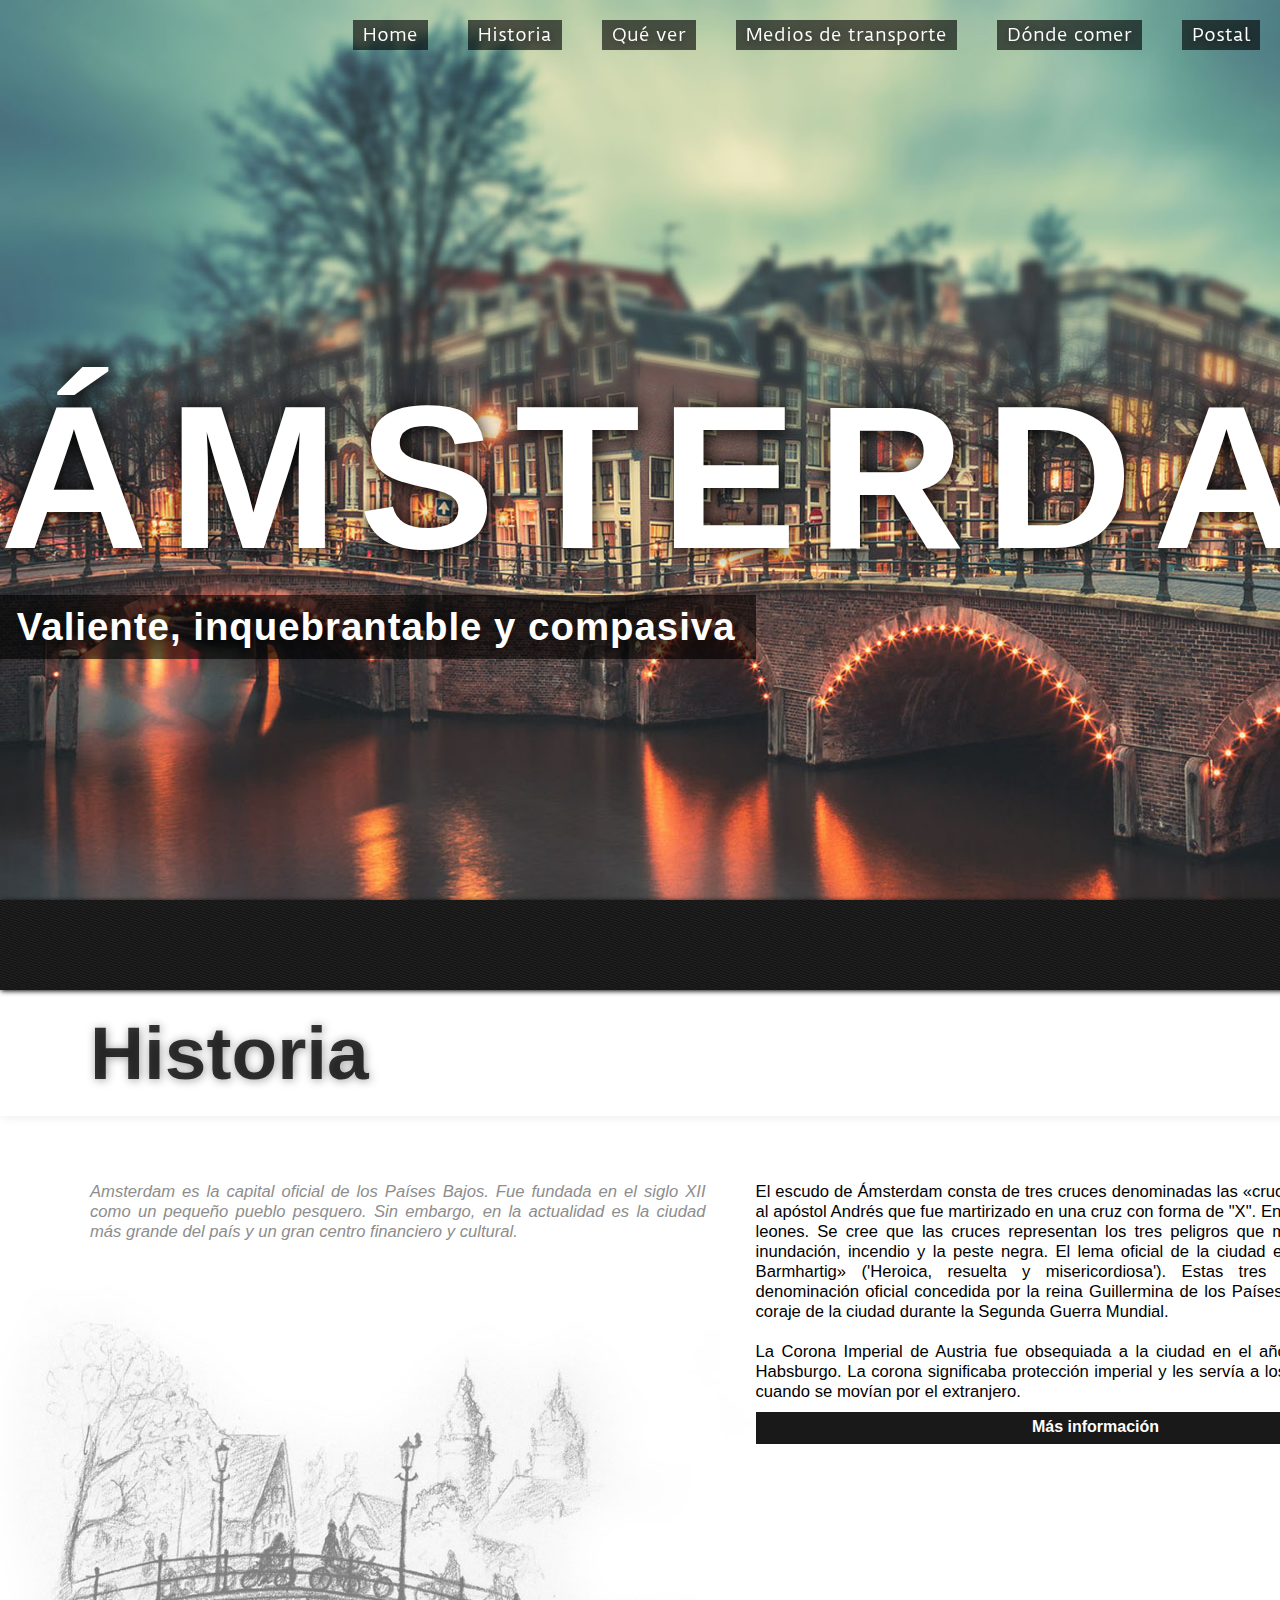
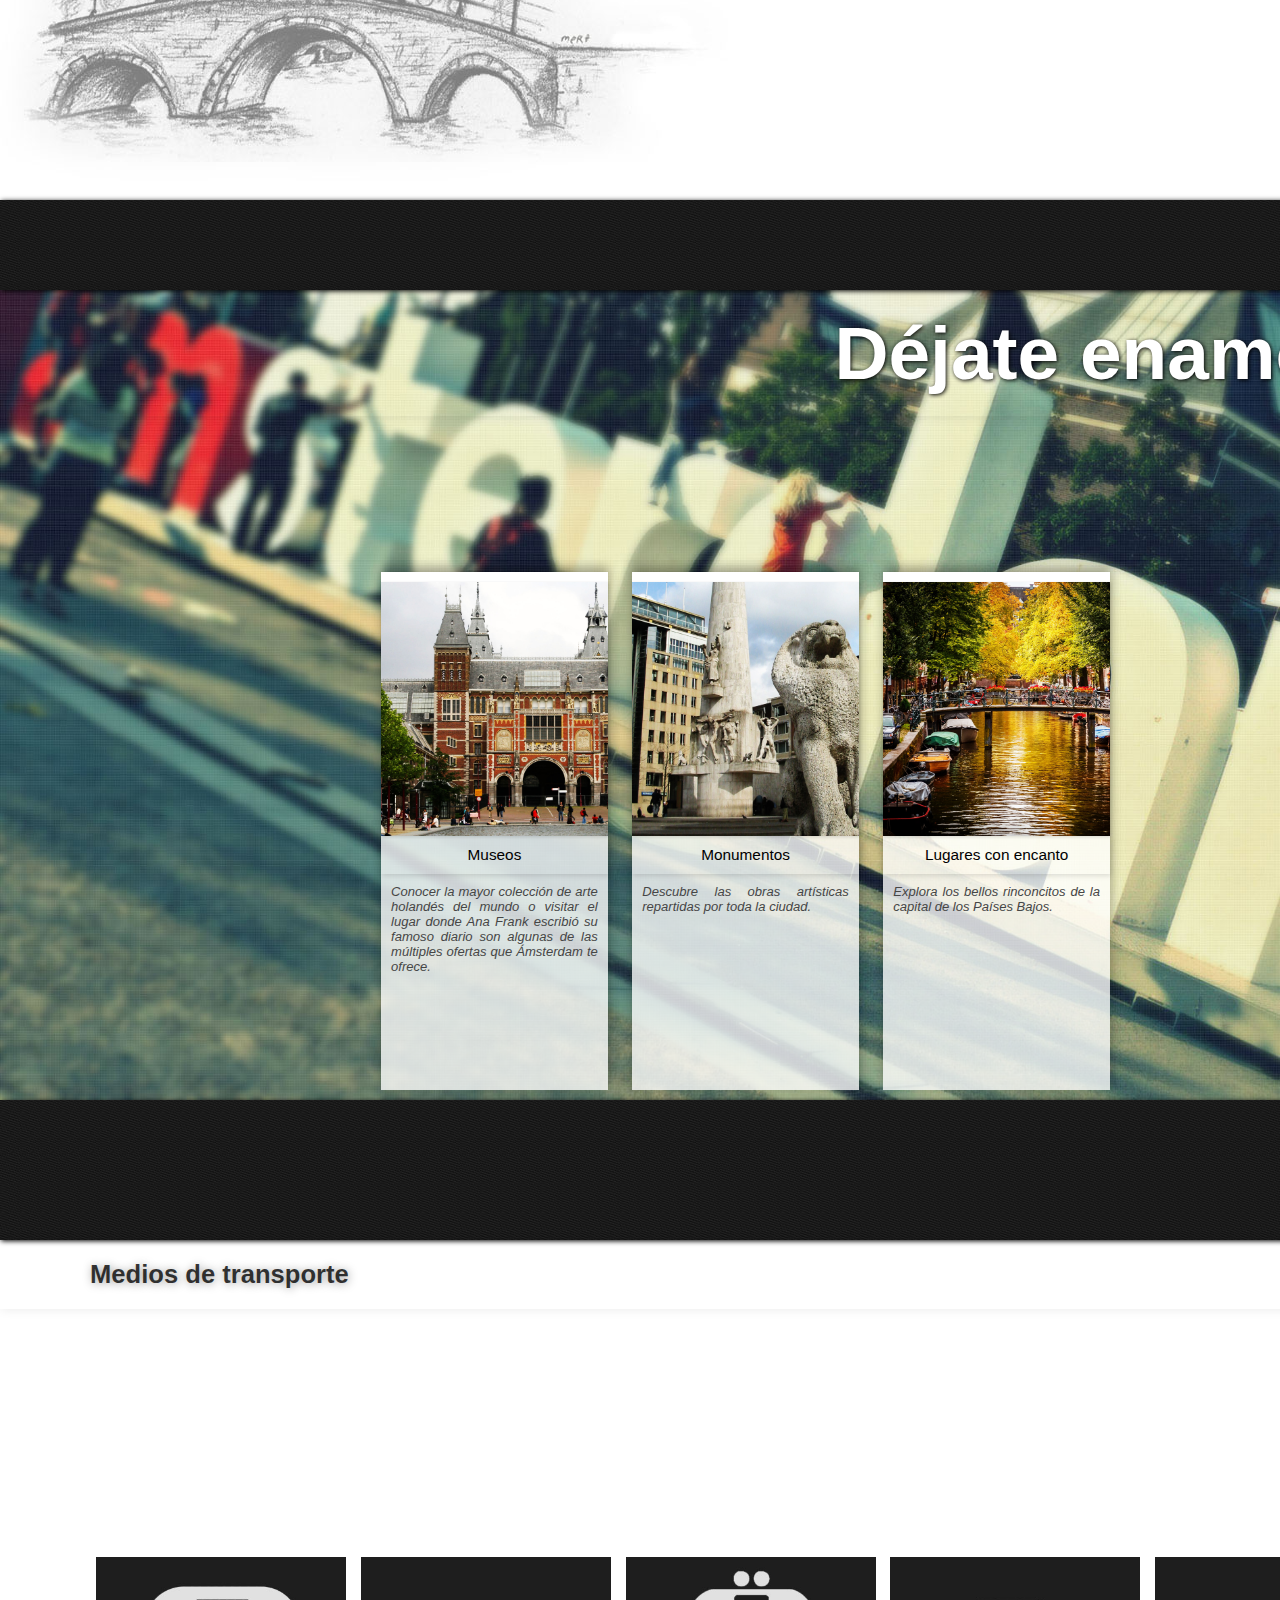
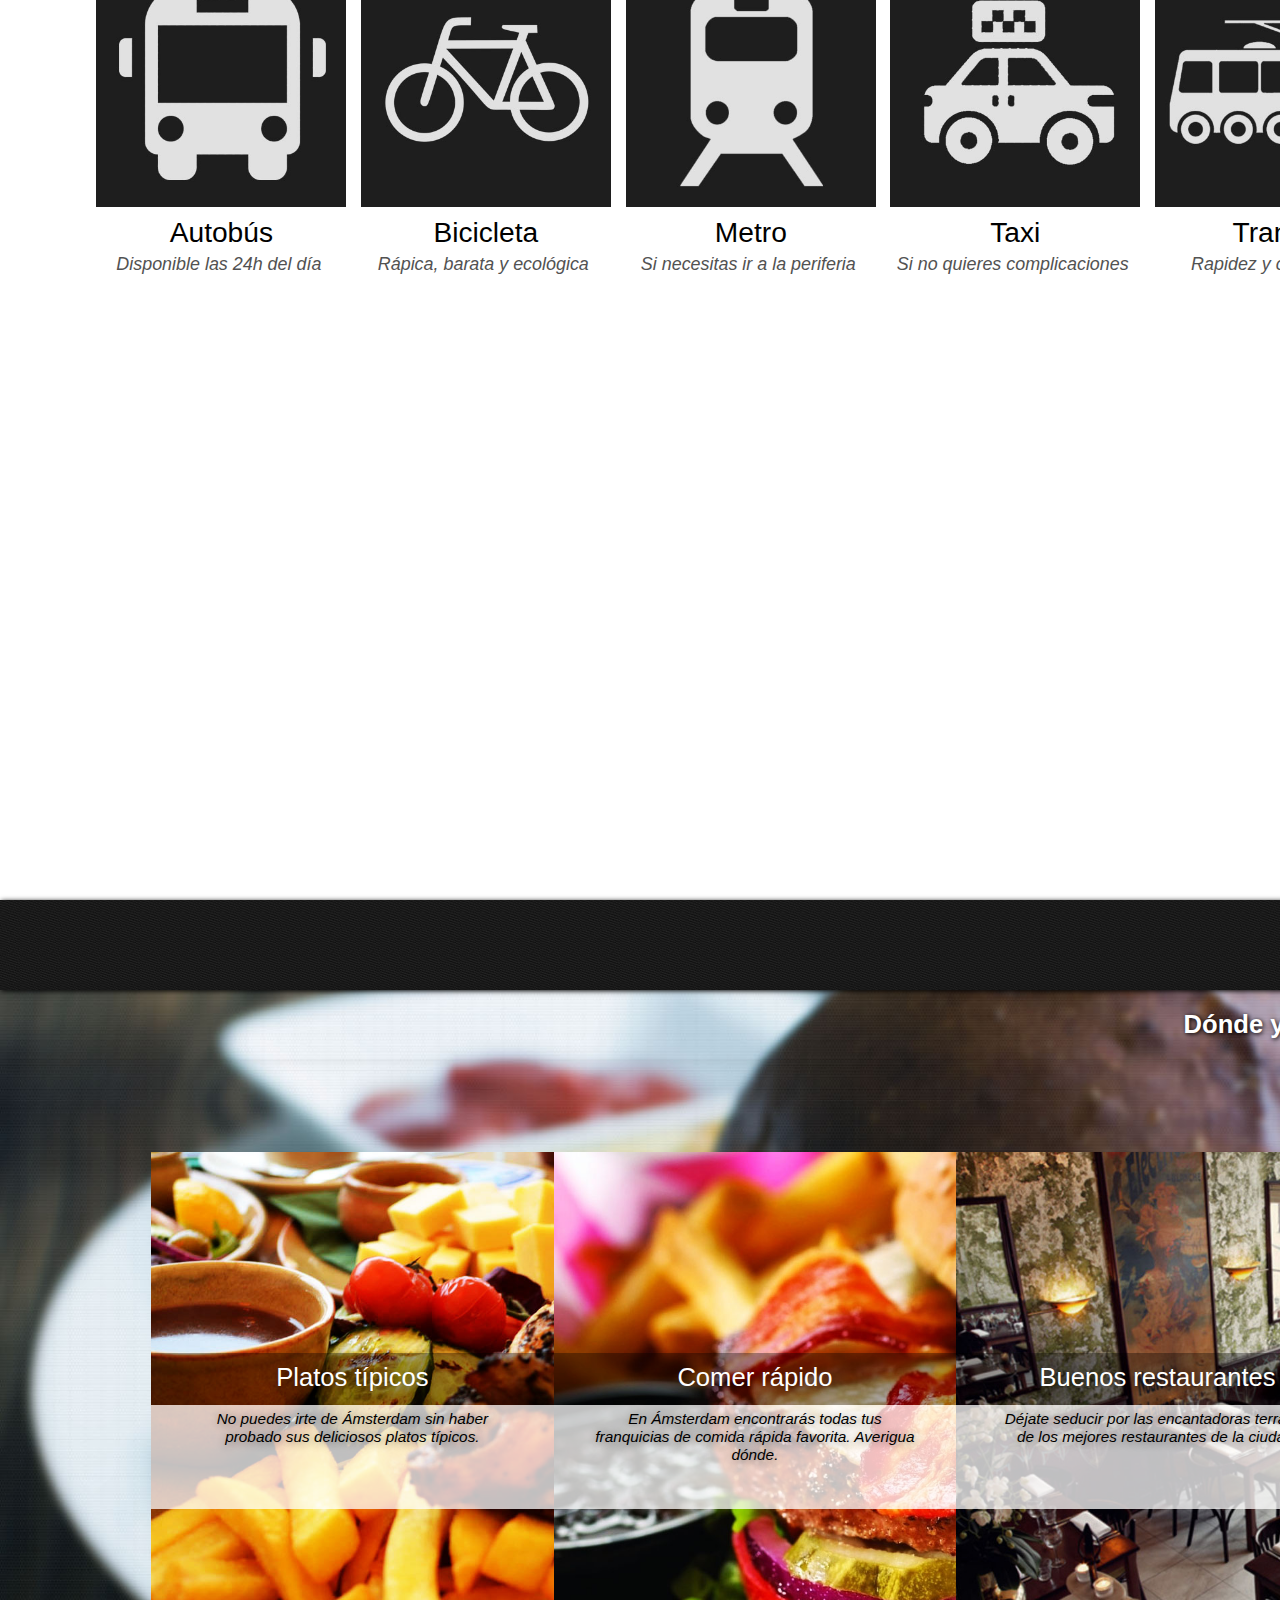
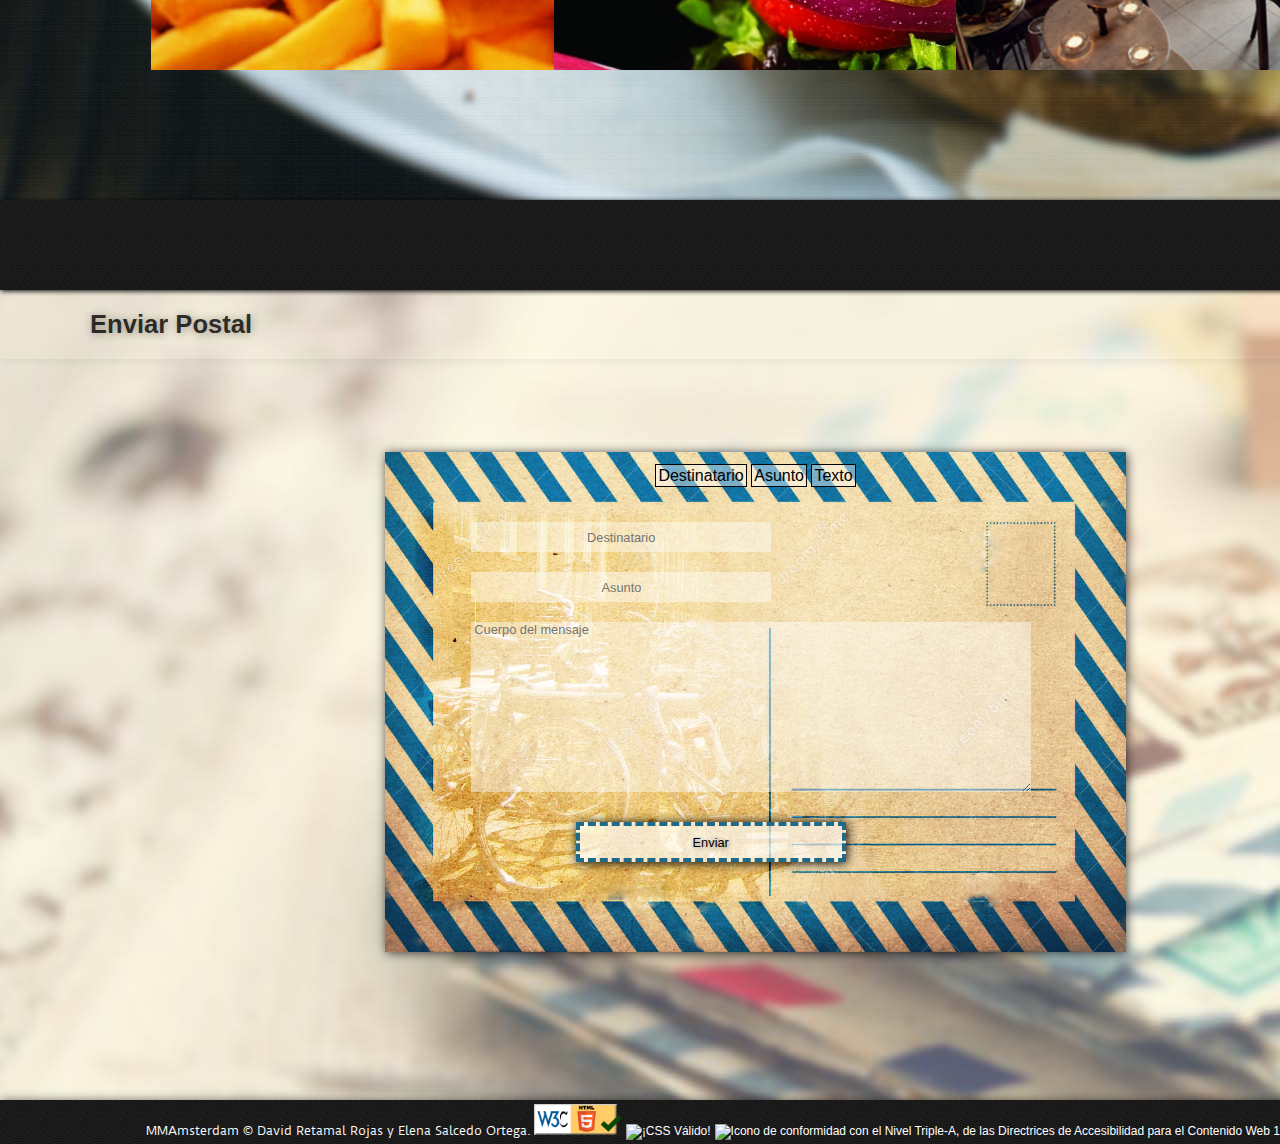
==== commit 15fdc314: "puta mierrrda" ====
--- a/Practica Final/index.html
+++ b/Practica Final/index.html
@@ -14,7 +14,7 @@
     <META CHARSET="UTF-8">
     <!--<BASE HREF="http://www.mmamsterdam.hol.es/">-->
     <TITLE>MMAmsterdam: Principal</TITLE>
-    <meta name="keywords" content="guia, turistica, amsterdam, vacaciones, lugares, visitar, bonito, holanda, paises, bajos, paises bajos, lugares, descubrir, hachis, coffee, shop, barrio, rojo, canales, ocio, gastronomia, medios, transporte, monumentos, museos, bicileta, bici, proyecto, universidad, multimedia, mm"/>
+    <meta name="keywords" content="mmamsterdam, guia, turistica, amsterdam, vacaciones, lugares, visitar, bonito, holanda, paises, bajos, paises bajos, lugares, descubrir, hachis, coffee, shop, barrio, rojo, canales, ocio, gastronomia, medios, transporte, monumentos, museos, bicileta, bici, proyecto, universidad, multimedia, mm"/>
     <meta name="description" content="Conocer los principales atractivos de la ciudad de Amsterdam"/>
     <meta name="copyright" content="David Retamal Rojas y Elena Salcedo Ortega"/>
     <meta name="language" content="es"/>
@@ -28,7 +28,7 @@
     <meta http-equiv="X-UA-Compatible" content="IE=edge">
     
 <!--    <meta http-equiv="Content-Type" content="text/html; charset=utf-8" />-->
-   
+    <link href='recursos/favicon.png' rel='shortcut icon' type='image/png'>
         
     <link type="text/css" rel="stylesheet" href="css/estiloElena.css" />
     <link type="text/css" rel="stylesheet" href="css/estiloDavid.css" /> 
--- a/Practica Final/css/estiloElena.css
+++ b/Practica Final/css/estiloElena.css
@@ -4,8 +4,8 @@
     box-sizing: border-box; /* el navegador interpreta el width/hight % incluyendo padding */
 }
 
-p{
-    font-size: 15px; /*explorer*/
+article p{
+    font-size: 1.5vw; /*explorer*/
     padding-bottom: 20px;
     padding-bottom: 2rem;
     text-align: justify;
@@ -13,16 +13,41 @@
 
 body{
     text-align: center;
-}
-
+    display: inline-block;
+}
+
+.hover{
+    display: none;
+}
 /**/
+.colorAppleGreen{
+    color: rgba(52, 235, 80, 0.9);
+    text-shadow: 1px 1px 1px rgba(52, 235, 80, 0.9);   
+}
+
+.colorOrange{
+    color: rgba(255, 167, 0, 0.9);
+    text-shadow: 1px 1px 1px rgba(255, 167, 0, 0.9);   
+}
+
 .colorRed{
     color: rgba(255, 0, 39, 0.9);
     text-shadow: 1px 1px 1px rgba(255, 0, 39, 0.9); 
     
 }
+.colorBlue{
+    color: rgba(75, 180, 149, 0.9);
+    text-shadow: 1px 1px 1px rgba(75, 180, 149, 0.9); 
+    
+}
+.colorWhite{
+    color: rgba(255, 255, 255, 0.9);
+    text-shadow: 1px 1px 1px rgba(0, 0, 0, 0.9); 
+    
+}
 .blackBackground{
     background-color: rgba(0, 0, 0, 0.47);
+    color: white;
 }
 
 .greenBackground{
@@ -41,9 +66,32 @@
     background-color: rgba(211, 19, 19, 0.7);
 }
 
+#kaassouffleBackground{
+    background-image: url(../recursos/power-ranking-the-febo-automat-s-wall-of-food.jpg);
+    background-position: center;
+    background-size: cover;
+}
+
+#kalfskroketBackground{
+    background-image: url(../recursos/kalfskroket.jpg);
+    background-position: center;
+    background-size: cover;
+}
+
+#kipburgerBackground{
+    background-image: url(../recursos/kipburguer.jpg);
+    background-position: center;
+    background-size: cover;
+}
+
+#bamiBackground{
+    background-image: url(../recursos/bami.jpg);
+    background-position: center;
+    background-size: cover;
+}
+
 .show-pc{
     display: none;
-    text-align: center;
 }
 
 .show-tablet{
@@ -65,22 +113,26 @@
     font-size: 10vw;
 }
 
-
-.title2{
-    text-shadow: 1px 1px 4px black;
-    font-size: 9vw;
-    text-transform: uppercase;
-    letter-spacing: 0.05em;
-}
-
-.description {    
+.description{
     color:white;
-    font-size: 3vw;
     background-color: rgba(0, 0, 0, 0.6);
     text-shadow: 1px 1px 20px black;
     padding: 0.5%;
+}
+
+h3.description {        
+    font-size: 3vw;    
     width: 50%;
     padding-left: 10%;
+}
+h4{
+    font-size: 2vw;
+}
+
+h4.description{
+    width: 100%;
+    text-align: left;
+    padding-left: 5%;
 }
 
 h4.white{
@@ -93,10 +145,13 @@
 
 /*BEGIN Section*/
 .contenedorImage{
-    background-size:auto;
+    display: inline-block;
+    background-size:cover;
     background-repeat: no-repeat;
     height: auto;
     background-position: center;
+    
+    width: 100%;
 }
 /*END Section*/
 
@@ -111,15 +166,18 @@
 }
 /*End Index*/
 
-/*BEGIN div Styles*/
-
-/*END div Styles*/
+/*BEGIN Taxi*/
+.wrapperWidth80{
+    width: 80%;
+    display: inline-block;
+}
+/*END Taxi*/
+
 /*BEGIN Section Bicycle*/
 
 #bicycle{
     max-width:100%;
     height:auto;    
-    padding: 4%;
 }
 
 .handheld{
@@ -148,7 +206,7 @@
 /*END Desplegable Description List*/
 
 /*BEGIN Canal Bus*/
-.content {
+.wrapperPadding5 {
     padding: 5%;
 }
 
@@ -179,14 +237,12 @@
 #CB{
     background-image: url(../recursos/Rondvaartboot-Canal-Cruise-Amsterdam-kopie.jpg); 
     background-position: bottom;
-    position: absolute;
-    float: left;
-    width: 100%;
+    background-size: cover;
 }
 
 h3.titleSection{
     padding-top: 5%;
-    font-size: 4.65vw;
+    font-size: 5vw;
 }
 
 #slider-container{
@@ -267,14 +323,10 @@
 /*END Slider*/
 
 /*BEGIN Circles*/
-.rectangleR{
+.rectangle{
     width: 100%;
     padding-bottom: 9%;
     margin-right: 3%;
-    box-sizing: content-box;
-    align-content: center;
-    text-align: center;
-    vertical-align: middle;
 }
 
 .square{    
@@ -286,6 +338,12 @@
 
 .circle {
     padding: 27%;
+    border-radius: 50%;
+    color: white;
+}
+
+.empty-circle {
+    padding: 50%;
     border-radius: 50%;
     color: white;
 }
@@ -299,50 +357,68 @@
     -moz-osx-font-smoothing:antialiased;
 }
 
-.price{
-}
 .price:before{
     content: "\f0d6";
 }
-.wifi{
-}
 .wifi:before{
     content: "\f1eb";
 }
-.audioGuide{
-}
 .audioGuide:before{
     content: "\f025";
 }
-.app{
-}
 .app:before{
     content: "\f10b";
 }
+.circle:hover > .hover{
+    display: inline-block;
+    font-size: 1.2vw;
+    font-weight: bold;
+    margin-left: -0.2rem;
+    text-align: justify;
+}
+
+.circle:hover > .icon{
+    display: none;
+}
+
+.circle:hover{
+    width: 20%;
+    border-radius: 4%;
+    position: absolute;
+    padding: 3%;
+    margin-top: -6.5%;
+    margin-left: -2%;
+}
+
+div p{
+    margin-left: 10%;
+    padding: 0;
+    font-style: normal;
+}
 /*END Circles*/
 
 
 /*END Canal Bus*/
 
 /*BEGIN Tram*/
-
 .responsive-columns h4{
-    color: red;
+    color: rgb(75, 180, 149);
     font-weight: bold;
     text-shadow: 1px 1px 1px rgba(255, 0, 0, 0.3);  
 }
 
 #tramArticle{
-    width: 80%;
+    width: 100%;
     float: left;
 }
 
 #T{
-    background-image: url(../recursos/tram2.jpg);
-    background-position: bottom;
-    background-size: cover;
-    padding: 10%;
-    float: left;
+    background-image: url(../recursos/tram.jpg);
+    background-position: right;
+    background-size: contain;
+    padding: 30%;
+    float: right;
+    display: inline-block;
 }
 
 #backgroundT{
@@ -353,6 +429,113 @@
     padding: 20px;
     padding: 2rem;
 }
+
+/*END Tram*/
+/*BEGIN Bus*/
+.div-box{
+    position: relative;
+    text-align: justify;
+    height: 100%;
+    float: left;
+    border-radius: 55%;
+    padding: 1%;
+}
+
+.box16{
+    width: 16%;
+}
+
+.box20{
+    width: 20%;
+}
+
+.box38{
+    width: 38%;
+}
+/*END Bus*/
+/*_---------------------------------------_*/
+/*BEGIN Comida*/
+#fondoComida{
+    background-image: url(../recursos/quecomer.jpg);
+}
+
+#comida1{
+        background-image: url(../recursos/FEBO_food_vending_machine.JPG);
+        background-repeat: no-repeat;
+        background-size:cover; 
+        height:700px;
+}
+
+#comida2{
+    background-image: url(../recursos/apple-pie.jpg);
+    background-repeat: no-repeat;
+    background-size:cover; 
+}
+
+#comida3{
+    background-image: url(../recursos/kroket-bar.jpg);
+    background-repeat: no-repeat;
+    background-size:cover; 
+}
+
+
+#QC{
+    padding: 13% 14%;    
+    padding-left: 2%;
+    padding-left: 2%;
+}
+
+#backgroundIndexC{
+    background-image: url(../recursos/quecomer.jpg);
+    background-size: cover;  
+}
+
+#FEBObox{
+    width: 100%;
+    height: 23.5vw;
+    padding: 15% 12%;
+    margin-top: 1vw;
+     background-image: url(../recursos/FEBO_food_vending_machine.JPG);
+    background-size: cover;
+    background-position: center;
+    background-repeat: no-repeat;
+}
+
+#apple-box{
+    width: 100%;
+    height: 23.5vw;
+    padding: 15% 12%;
+    margin-top: 1vw;
+     background-image: url(../recursos/apple-tart.jpg);
+    background-size: cover;
+    background-position: center;
+    background-repeat: no-repeat;
+}
+
+#kroket-box{
+    width: 100%;
+    height: 23.5vw;
+    padding: 15% 12%;
+    margin-top: 1vw;
+    background-image: url(../recursos/kroket.jpg);
+    background-size: cover;
+    background-position: center;
+    background-repeat: no-repeat;
+}
+
+#backgroundApplePie{
+    background-image: url(../recursos/apple-pie.jpg);
+    background-size: cover;  
+    background-position: bottom left;
+}
+
+#kroket{
+    background-image: url(../recursos/kroket-bar.jpg);
+    background-size: cover;  
+    background-position: bottom left;
+}
+/*END Comida*/
+
 
 @media (min-width: 400px){
     .show-tablet{
@@ -381,11 +564,24 @@
         column-rule: 0.5rem solid rgb(75, 180, 149);
     }
     /*canal bus*/
-    .rectangleR{
+    .rectangle{
         float: none;
     }
     #slider-arrows{
         padding-bottom: 30%;
+    }
+    
+    .circle:hover > .hover{
+    margin-left: -0.2rem;
+}
+
+    .circle:hover{
+        width: 20%;
+        border-radius: 4%;
+        position: absolute;
+        padding: 3%;
+        margin-top: -6.5%;
+        margin-left: -2%;
     }
 }
 
@@ -407,16 +603,57 @@
         width: 55%;
     }
     #slider-arrows{
-        width: 55%;
+        width: 91%;
         padding: 0;
         margin-top: -20%;
         margin-left: 2%;
     }
-    .rectangleR{
-        float: right;
+    .rectangle{
+        padding-top: 5%;
+        float: left;
         width: 35%;
+    }
+    
+    .big-rectangle{
+        width: 55%;     
     }
     .square{
         width: 35%;
     }
-}+    
+    div p{
+        margin-left: 0;
+    }
+    .circle:hover{
+        padding: 0.5%;
+    }
+    .circle:hover[id="priceText"]{
+        margin-left: -6.5rem;
+        margin-top: -3rem;
+    }
+    .circle:hover[id="wifiText"]{
+        margin-left: -0.5rem;
+        margin-top: -3.5rem;
+    }
+    .circle:hover[id="audioGuideText"]{
+        margin-left: -6.5rem;
+        margin-top: -5.5rem;
+    }
+    .circle:hover[id="appText"]{
+        margin-left: -0.5rem;
+        margin-top: -5.5rem;
+    }
+}
+
+.right{
+        float: right;
+    }
+
+/*--------------------------------------------------*/
+
+@media (max-width: 1000px) {
+    .cabeceraSeccion{
+        position: relative;
+    }
+}
+/*--------------------------------------------------*/--- a/Practica Final/css/estiloDavid.css
+++ b/Practica Final/css/estiloDavid.css
@@ -1351,6 +1351,7 @@
         background-size:cover; 
         
     }
+
     #historia4{
         background-image: url(../recursos/fondoh4.jpg);
         background-repeat: no-repeat;
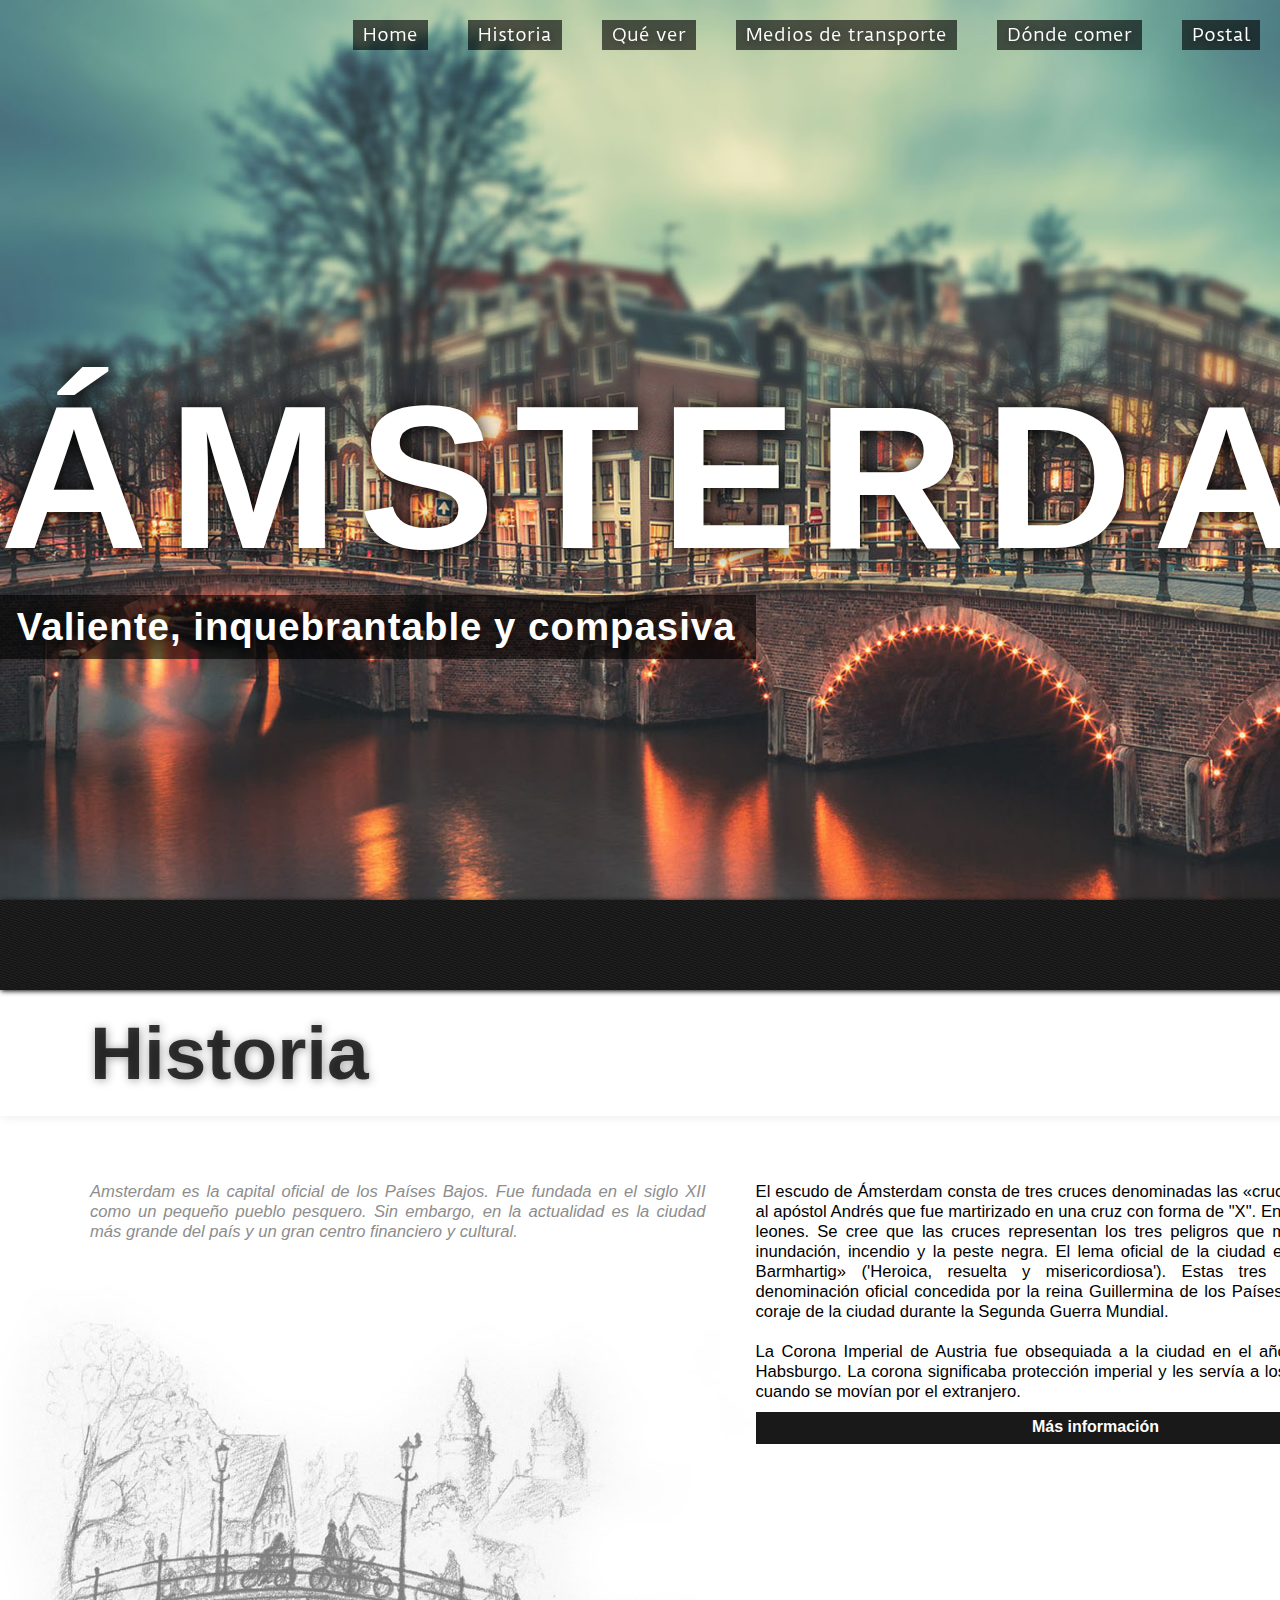
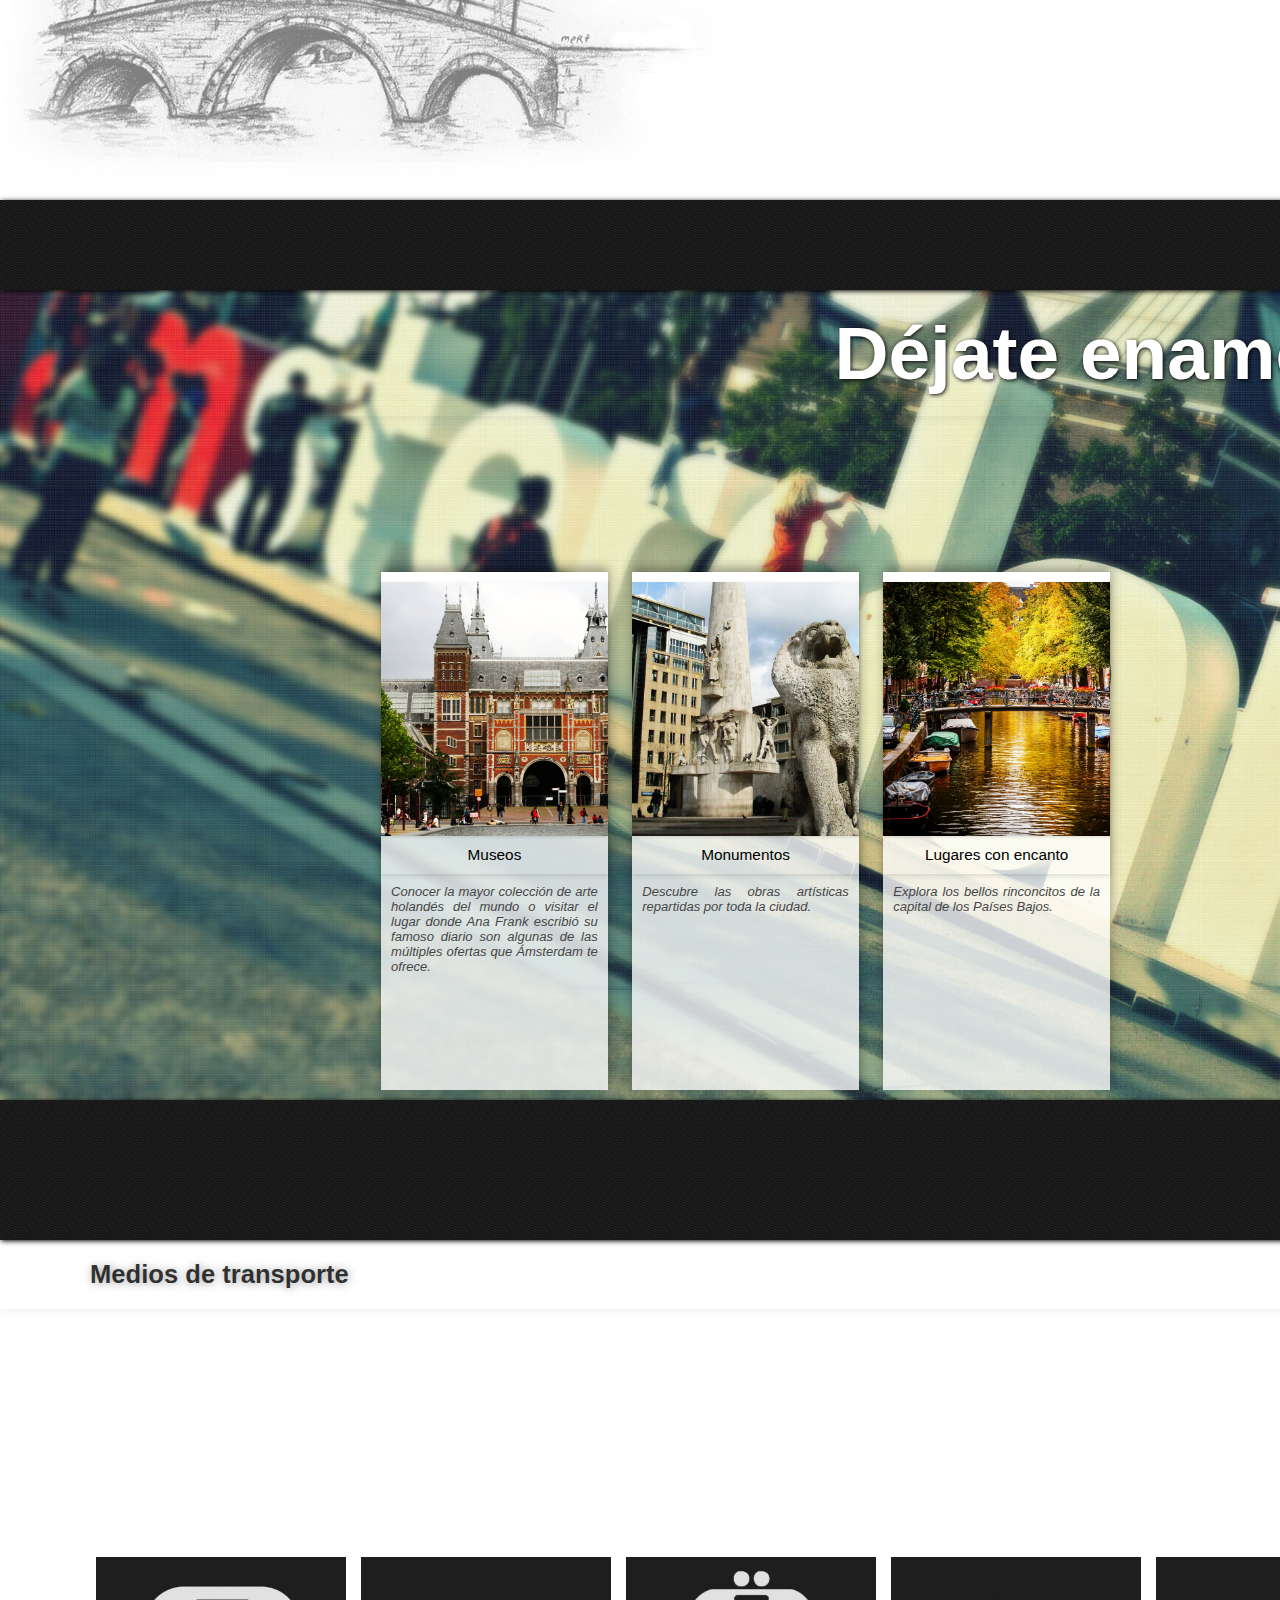
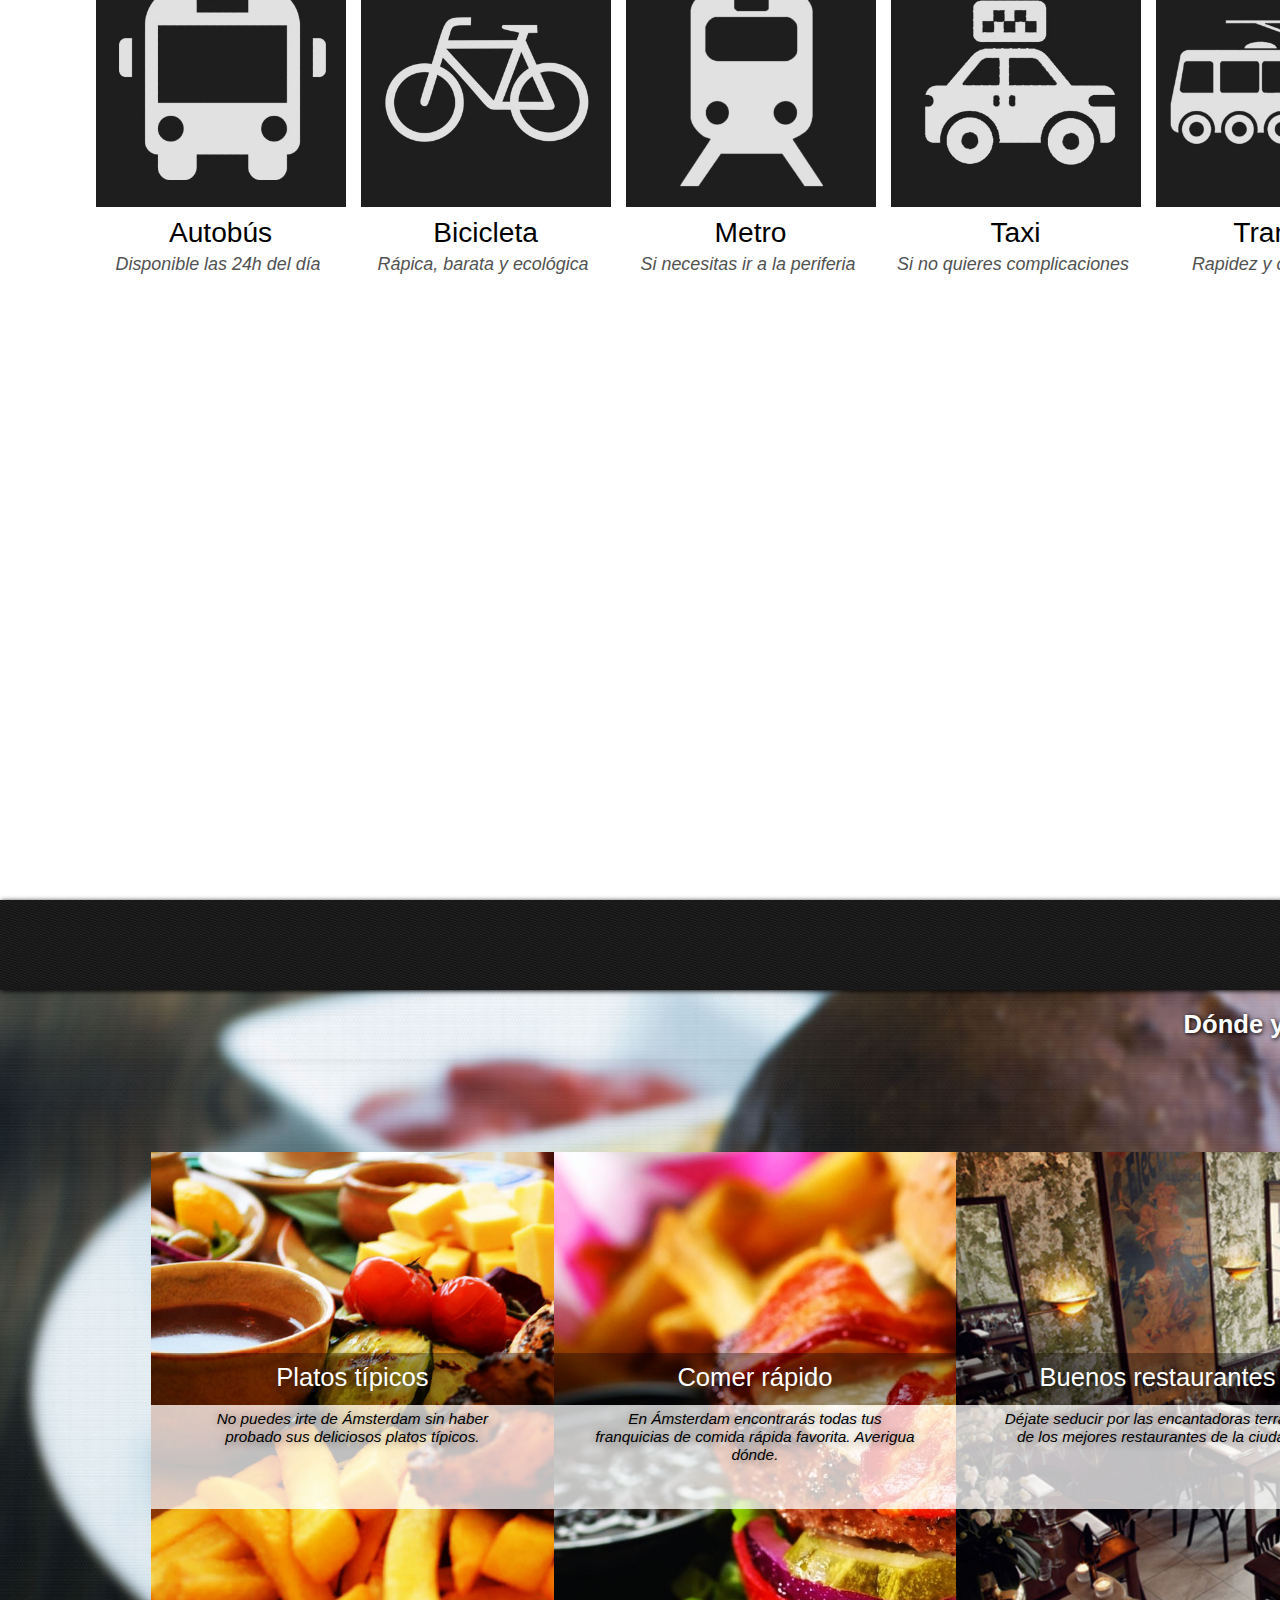
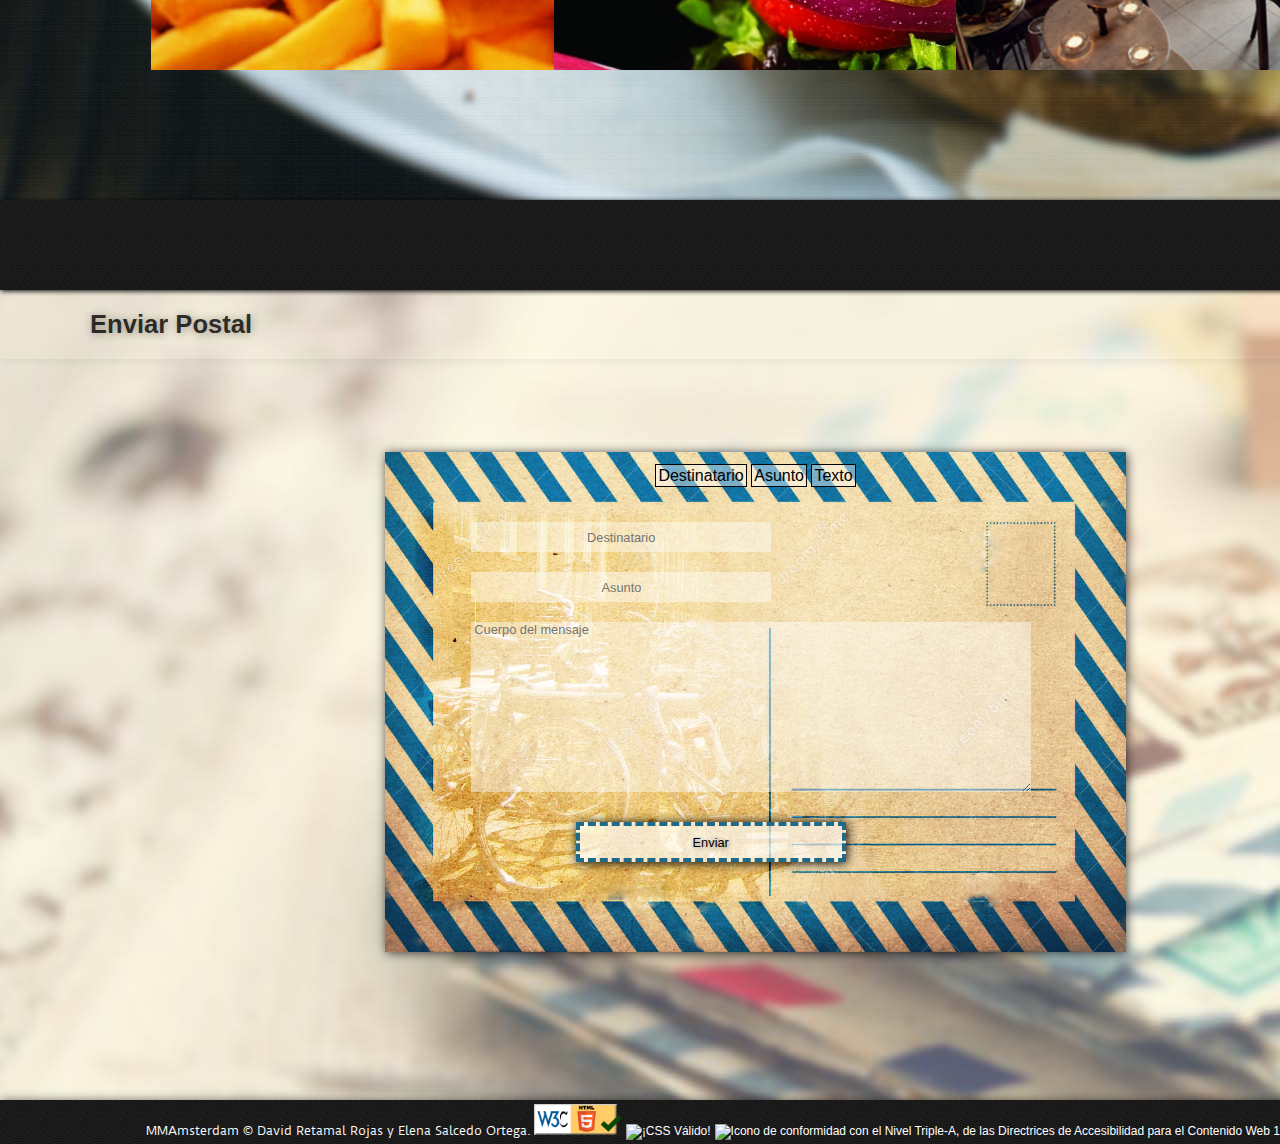
==== commit 99f3e819: "Transportes retocados :bug:" ====
--- a/Practica Final/index.html
+++ b/Practica Final/index.html
@@ -160,7 +160,7 @@
                         </div>
                     </div>
                     <div class="restoSeccion">
-                        
+                        <a href="transportes2.html#transporte4" class="enlace enlaceNegro">
                         <div class="contenedorTransporte">
                            <div class="imagenTrans bus">
                                 </div>
@@ -169,7 +169,8 @@
                             <div class="descripTrans">Disponible las 24h del día
                             </div>                        
                         </div>  
-                        <a href="index3.html" class="enlace enlaceNegro">
+                        </a>
+                        <a href="transportes2.html#transporte1" class="enlace enlaceNegro">
                         <div class="contenedorTransporte">
                             <div class="imagenTrans bici">
                             </div>
@@ -179,6 +180,7 @@
                             </div>                        
                         </div> 
                         </a>
+                        <a href="transportes2.html" class="enlace enlaceNegro">
                         <div class="contenedorTransporte ">
                             <div class="imagenTrans metro">
                             </div>
@@ -186,7 +188,9 @@
                             </div>
                             <div class="descripTrans">Si necesitas ir a la periferia
                             </div>                        
-                        </div>    
+                        </div>
+                        </a>
+                        <a href="transportes2.html" class="enlace enlaceNegro">
                         <div class="contenedorTransporte">
                             <div class="imagenTrans taxi">
                             </div>
@@ -194,7 +198,9 @@
                             </div>
                             <div class="descripTrans">Si no quieres complicaciones
                             </div>                        
-                        </div>           
+                        </div>   
+                        </a>
+                        <a href="transportes2.html#transporte3" class="enlace enlaceNegro">
                         <div class="contenedorTransporte">
                             <div class="imagenTrans tranvia">
                             </div>
@@ -202,7 +208,8 @@
                             </div>
                             <div class="descripTrans">Rapidez y comodidad
                             </div>                        
-                        </div>           
+                        </div>  
+                        </a>
                     </div>
                    
                 
--- a/Practica Final/css/estiloElena.css
+++ b/Practica Final/css/estiloElena.css
@@ -4,21 +4,12 @@
     box-sizing: border-box; /* el navegador interpreta el width/hight % incluyendo padding */
 }
 
-article p{
-    font-size: 1.5vw; /*explorer*/
-    padding-bottom: 20px;
-    padding-bottom: 2rem;
-    text-align: justify;
-}
 
 body{
     text-align: center;
     display: inline-block;
 }
 
-.hover{
-    display: none;
-}
 /**/
 .colorAppleGreen{
     color: rgba(52, 235, 80, 0.9);
@@ -42,13 +33,10 @@
 }
 .colorWhite{
     color: rgba(255, 255, 255, 0.9);
-    text-shadow: 1px 1px 1px rgba(0, 0, 0, 0.9); 
-    
-}
-.blackBackground{
-    background-color: rgba(0, 0, 0, 0.47);
-    color: white;
-}
+    text-shadow: 1px 1px 10px rgb(0, 0, 0); 
+    
+}
+
 
 .greenBackground{
     background-color: rgba(19, 211, 85, 0.7);
@@ -66,29 +54,7 @@
     background-color: rgba(211, 19, 19, 0.7);
 }
 
-#kaassouffleBackground{
-    background-image: url(../recursos/power-ranking-the-febo-automat-s-wall-of-food.jpg);
-    background-position: center;
-    background-size: cover;
-}
-
-#kalfskroketBackground{
-    background-image: url(../recursos/kalfskroket.jpg);
-    background-position: center;
-    background-size: cover;
-}
-
-#kipburgerBackground{
-    background-image: url(../recursos/kipburguer.jpg);
-    background-position: center;
-    background-size: cover;
-}
-
-#bamiBackground{
-    background-image: url(../recursos/bami.jpg);
-    background-position: center;
-    background-size: cover;
-}
+
 
 .show-pc{
     display: none;
@@ -210,30 +176,6 @@
     padding: 5%;
 }
 
-/*BEGIN Slider*/
-
-input[name="slider-select-element"]{
-    display: none;
-}
-
-/* como hay overflow en el slider-container se colocan
-los elementos uno detrás de otro hacia la derecha.
-con checked decimos que cuando está seleccionado
-según qué input se desplace el margen x% para mostrar
-un elemento u otro */
-#elementRed:checked ~ #slider-container #slider-box {
-    margin-left: 0;
-}
-
-#elementGreen:checked ~ #slider-container #slider-box {
-    margin-left: -100%;
-}
-
-#elementOrange:checked ~ #slider-container #slider-box {
-    margin-left: -200%;
-}
-/*-------------------------------*/
-
 #CB{
     background-image: url(../recursos/Rondvaartboot-Canal-Cruise-Amsterdam-kopie.jpg); 
     background-position: bottom;
@@ -245,109 +187,7 @@
     font-size: 5vw;
 }
 
-#slider-container{
-    width: 100%;
-    overflow: hidden;
-    margin-left: 2%
-}
-
-#slider-box{
-    width: 300%;
-    -webkit-transition: all 0.75s ease;
-    -moz-transition: all 0.75s ease;
-    -ms-transition: all 0.75s ease;
-    -o-transition: all 0.75s ease;
-    transition: all 0.75s ease;
-}
-
-.slider-element{
-    float: left;    /*el ancho se atoajusta al contenido*/    
-    width: 33.333%;    
-}
-
-.slider-element img{
-    max-height: 100%;
-    width: 100%;
-}
-
-#slider-arrows{
-    width: 95%;
-    margin-top: -30%;
-    margin-left: 4%;
-}
-
-#elementRed:checked ~ #slider-arrows label:nth-child(2),
-#elementGreen:checked ~ #slider-arrows label:nth-child(3),
-#elementOrange:checked ~ #slider-arrows label:nth-child(1){
-    display: block;
-    float: right;
-}
-
-#elementRed:checked ~ #slider-arrows label:nth-child(3),
-#elementGreen:checked ~ #slider-arrows label:nth-child(1),
-#elementOrange:checked ~ #slider-arrows label:nth-child(2){
-    display: block;
-    float: left;
-}
-
-#slider-arrows label{
-    cursor: pointer;
-    font-size: 2vw;
-}
-
-#elementRed:checked ~ #slider-arrows label:nth-child(3):before,
-#elementGreen:checked ~ #slider-arrows label:nth-child(1):before,
-#elementOrange:checked ~ #slider-arrows label:nth-child(2):before{
-    color: black;
-    content: "\f053";
-    font-family: FontAwesome;
-    font-style: normal;
-    font-weight: normal;
-    line-height: 1;
-    -webkit-font-smoothing: antialiased;
-    -moz-osx-font-smoothing:antialiased;
-}
-
-#elementRed:checked ~ #slider-arrows label:nth-child(2):after,
-#elementGreen:checked ~ #slider-arrows label:nth-child(3):after,
-#elementOrange:checked ~ #slider-arrows label:nth-child(1):after{
-    color: black;
-    content: "\f054";
-    font-family: FontAwesome;
-    font-style: normal;
-    font-weight: normal;
-    line-height: 1;
-    -webkit-font-smoothing: antialiased;
-    -moz-osx-font-smoothing:antialiased;
-}
-/*END Slider*/
-
 /*BEGIN Circles*/
-.rectangle{
-    width: 100%;
-    padding-bottom: 9%;
-    margin-right: 3%;
-}
-
-.square{    
-    box-sizing: content-box;
-    padding: 3%; 
-    display: inline-block;
-    width: 17%;
-}
-
-.circle {
-    padding: 27%;
-    border-radius: 50%;
-    color: white;
-}
-
-.empty-circle {
-    padding: 50%;
-    border-radius: 50%;
-    color: white;
-}
-
 .icon{
     display: inline-block;
     height: 10px;
@@ -369,43 +209,14 @@
 .app:before{
     content: "\f10b";
 }
-.circle:hover > .hover{
-    display: inline-block;
-    font-size: 1.2vw;
-    font-weight: bold;
-    margin-left: -0.2rem;
-    text-align: justify;
-}
-
-.circle:hover > .icon{
-    display: none;
-}
-
-.circle:hover{
-    width: 20%;
-    border-radius: 4%;
-    position: absolute;
-    padding: 3%;
-    margin-top: -6.5%;
-    margin-left: -2%;
-}
-
-div p{
-    margin-left: 10%;
-    padding: 0;
-    font-style: normal;
-}
+
 /*END Circles*/
 
 
 /*END Canal Bus*/
 
 /*BEGIN Tram*/
-.responsive-columns h4{
-    color: rgb(75, 180, 149);
-    font-weight: bold;
-    text-shadow: 1px 1px 1px rgba(255, 0, 0, 0.3);  
-}
+
 
 #tramArticle{
     width: 100%;
@@ -423,11 +234,6 @@
 
 #backgroundT{
     padding-top: 18%;
-}
-
-.responsive-columns{
-    padding: 20px;
-    padding: 2rem;
 }
 
 /*END Tram*/
@@ -542,46 +348,12 @@
         display: block;
     }
     /*tram*/
-    .responsive-columns{
-        -webkit-column-count:2; /*Chrome, Safari, Opera*/
-        -moz-column-count:2; /*Firefox*/
-        column-count: 2;
-
-        -webkit-column-gap:40px; /*Chrome, Safari, Opera*/
-        -moz-column-gap:40px; /*Firefox*/
-        column-gap: 40px;
-
-        -webkit-column-gap:3rem; /*Chrome, Safari, Opera*/
-        -moz-column-gap:3rem; /*Firefox*/
-        column-gap: 3rem;
-
-        -webkit-column-rule:5px solid rgb(75, 180, 149); /*Chrome, Safari, Opera*/
-        -moz-column-rule:5px solid rgb(75, 180, 149); /*Firefox*/
-        column-rule: 5px solid rgb(75, 180, 149);
-
-        -webkit-column-rule:0.5rem solid rgb(75, 180, 149); /*Chrome, Safari, Opera*/
-        -moz-column-rule:0.5rem solid rgb(75, 180, 149); /*Firefox*/
-        column-rule: 0.5rem solid rgb(75, 180, 149);
-    }
+    
     /*canal bus*/
-    .rectangle{
-        float: none;
-    }
-    #slider-arrows{
-        padding-bottom: 30%;
-    }
-    
-    .circle:hover > .hover{
-    margin-left: -0.2rem;
-}
-
-    .circle:hover{
-        width: 20%;
-        border-radius: 4%;
-        position: absolute;
-        padding: 3%;
-        margin-top: -6.5%;
-        margin-left: -2%;
+
+
+    .hover{
+        display: none;
     }
 }
 
@@ -592,57 +364,19 @@
     }
     
     /**/
-    .responsive-columns{
-        -webkit-column-count:3; /*Chrome, Safari, Opera*/
-        -moz-column-count:3; /*Firefox*/
-        column-count: 3;
-    }
+
     
     /*canal bus*/
-    #slider-container{
-        width: 55%;
-    }
-    #slider-arrows{
-        width: 91%;
-        padding: 0;
-        margin-top: -20%;
-        margin-left: 2%;
-    }
-    .rectangle{
-        padding-top: 5%;
-        float: left;
-        width: 35%;
-    }
+    
     
     .big-rectangle{
         width: 55%;     
     }
-    .square{
-        width: 35%;
-    }
+
     
     div p{
         margin-left: 0;
     }
-    .circle:hover{
-        padding: 0.5%;
-    }
-    .circle:hover[id="priceText"]{
-        margin-left: -6.5rem;
-        margin-top: -3rem;
-    }
-    .circle:hover[id="wifiText"]{
-        margin-left: -0.5rem;
-        margin-top: -3.5rem;
-    }
-    .circle:hover[id="audioGuideText"]{
-        margin-left: -6.5rem;
-        margin-top: -5.5rem;
-    }
-    .circle:hover[id="appText"]{
-        margin-left: -0.5rem;
-        margin-top: -5.5rem;
-    }
 }
 
 .right{
@@ -650,10 +384,35 @@
     }
 
 /*--------------------------------------------------*/
-
-@media (max-width: 1000px) {
-    .cabeceraSeccion{
-        position: relative;
-    }
-}
+.big-font-size p{
+    font-size: 2vw;
+}
+
+article p{
+    font-size: 2vw; /*explorer*/
+    padding-bottom: 20px;
+    padding-bottom: 2vw;
+    text-align: justify;
+}
+
+.cabeceraSeccion{
+    position: relative;
+}
+
+.blackBackground{
+    background-color: rgba(0, 0, 0, 0.65);
+    color: white;
+}
+
+@media (min-width: 400px){
+
+}
+
+@media (min-width: 900px){
+    article p{
+        font-size: 1vw;
+    }
+}
+/*--------------------------------------------------*/
+
 /*--------------------------------------------------*/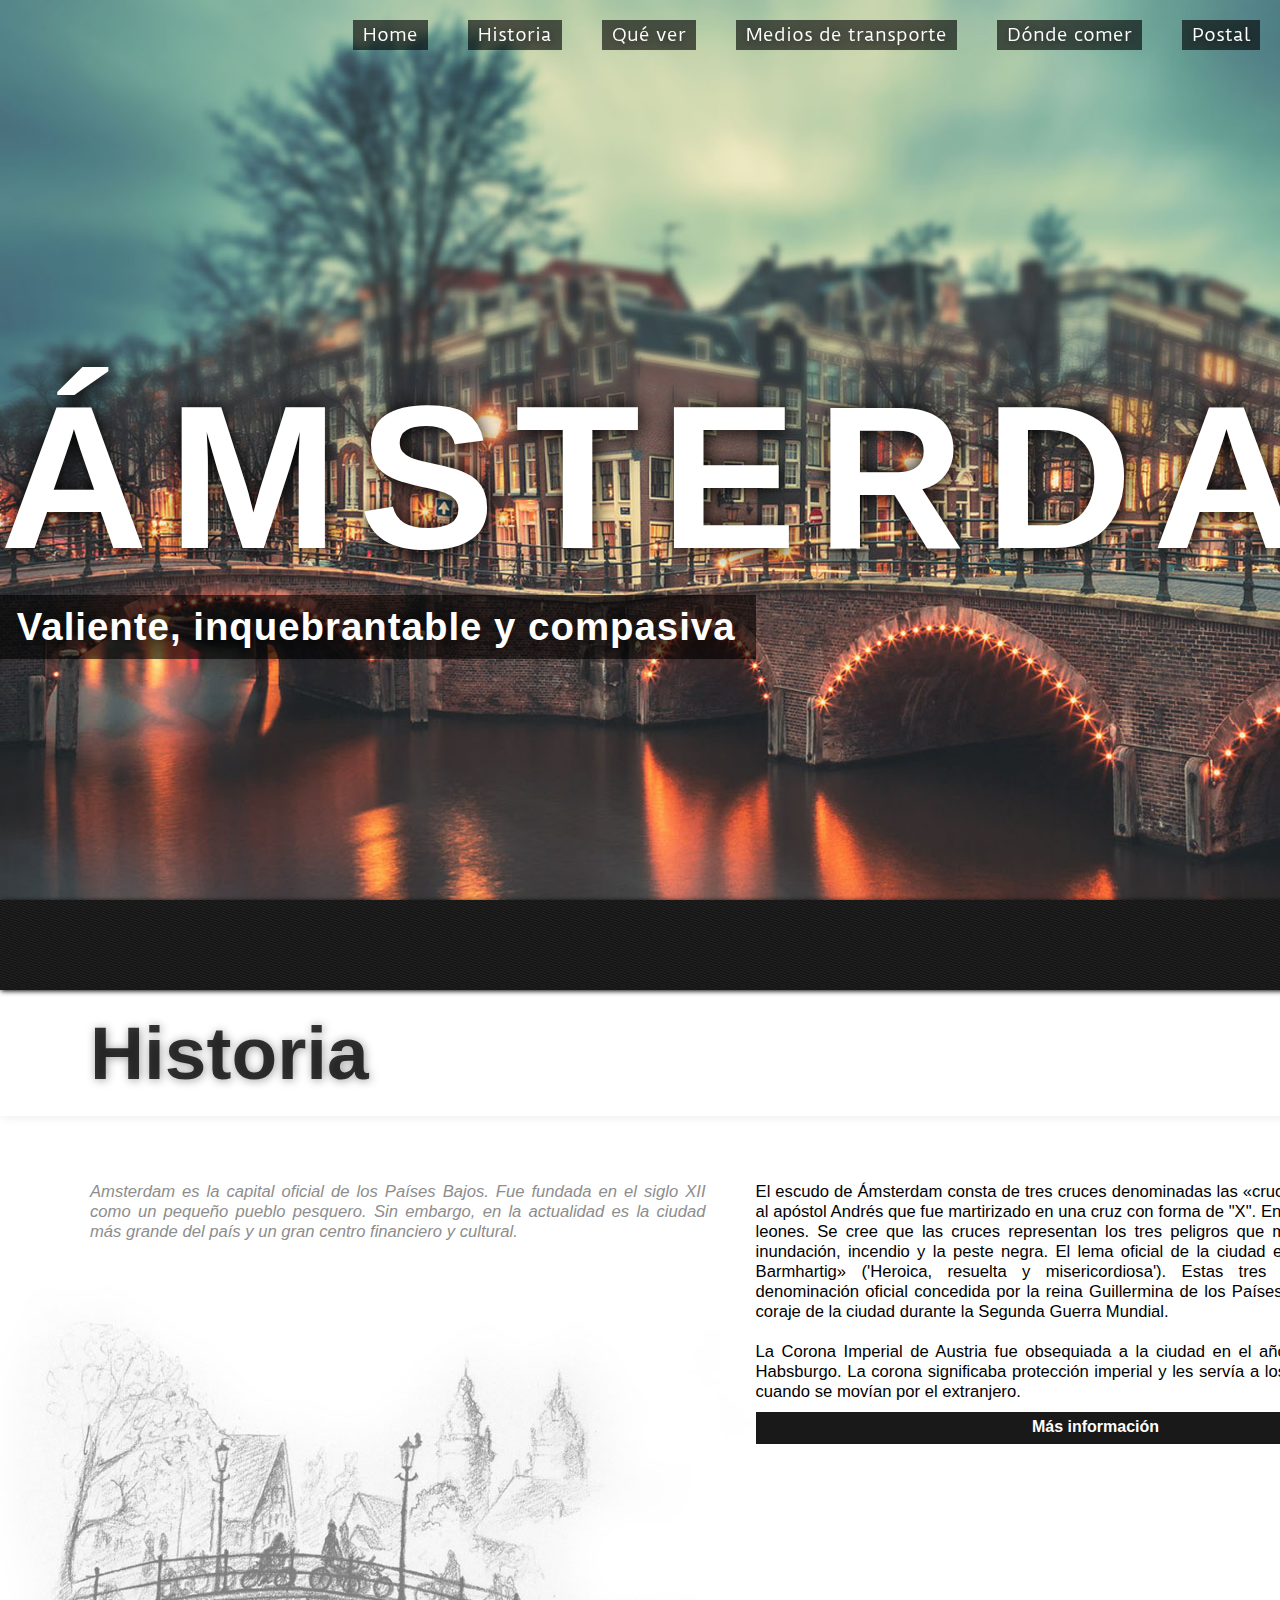
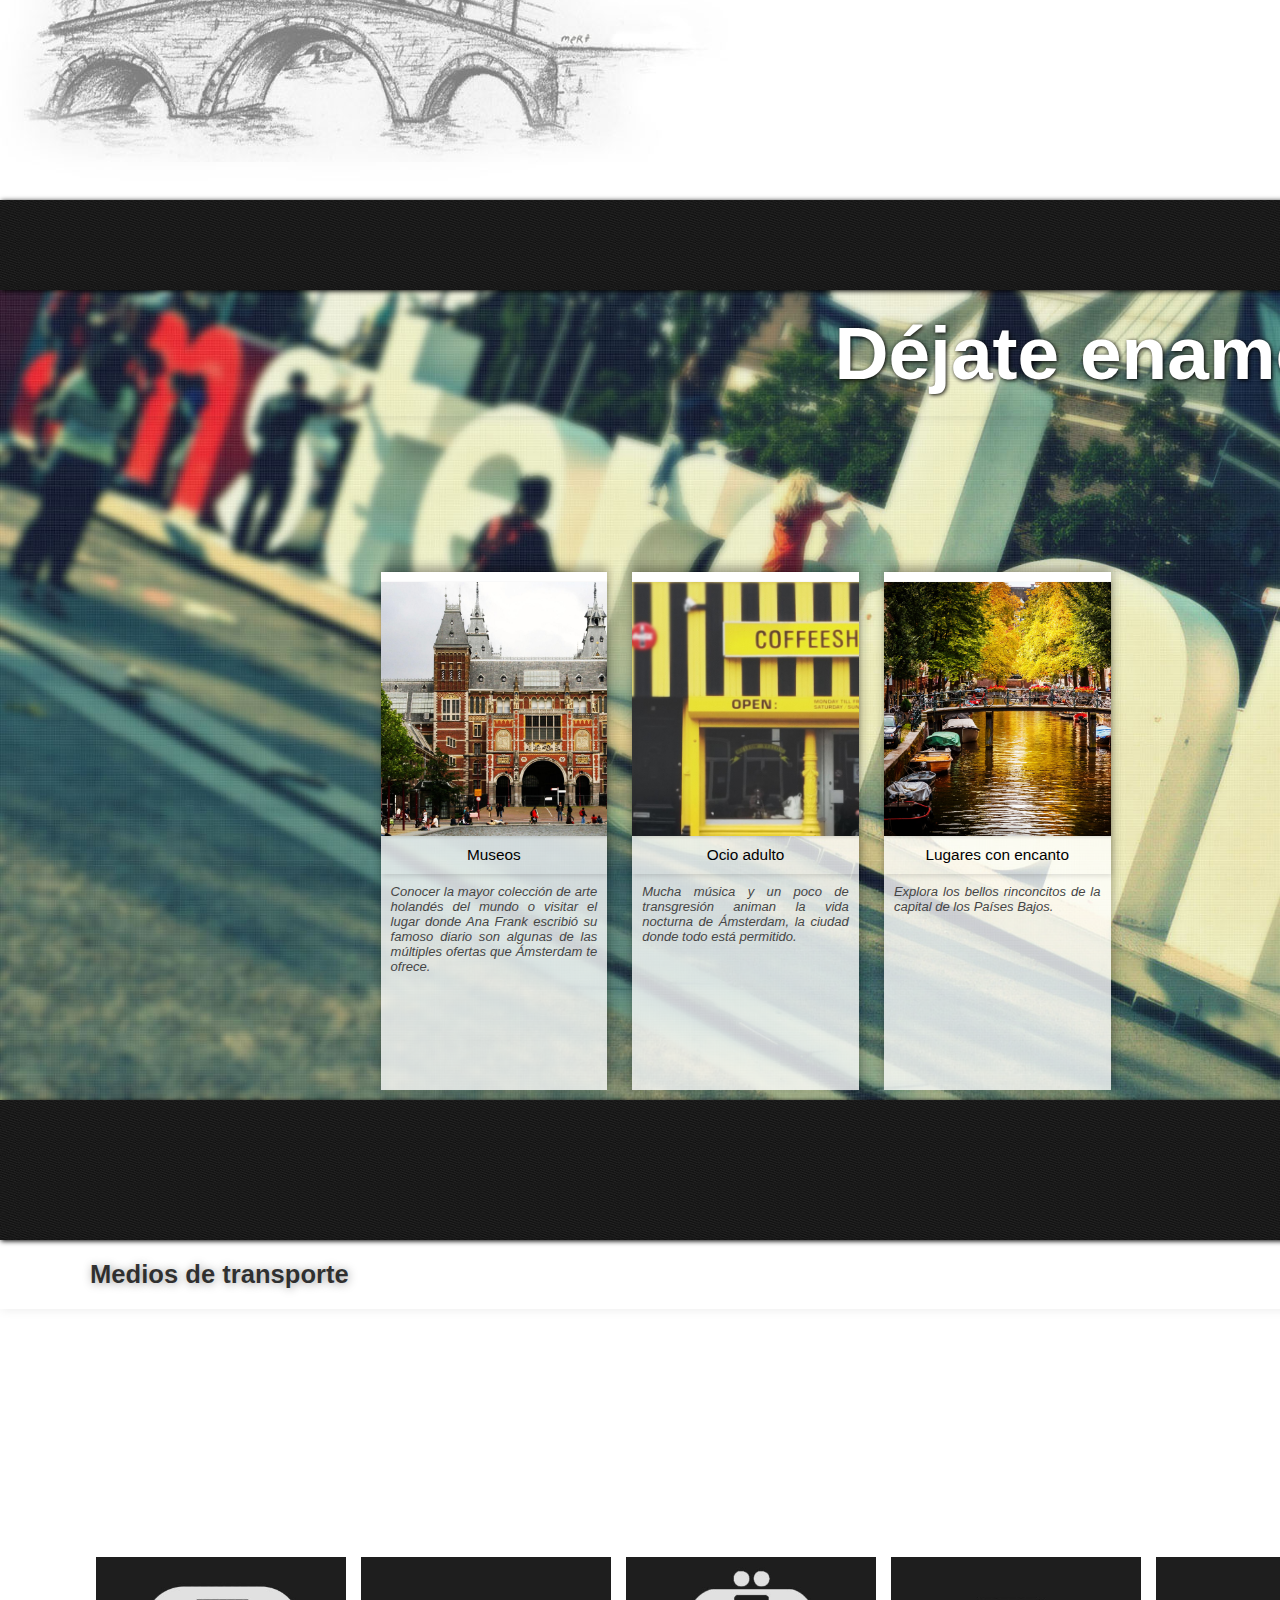
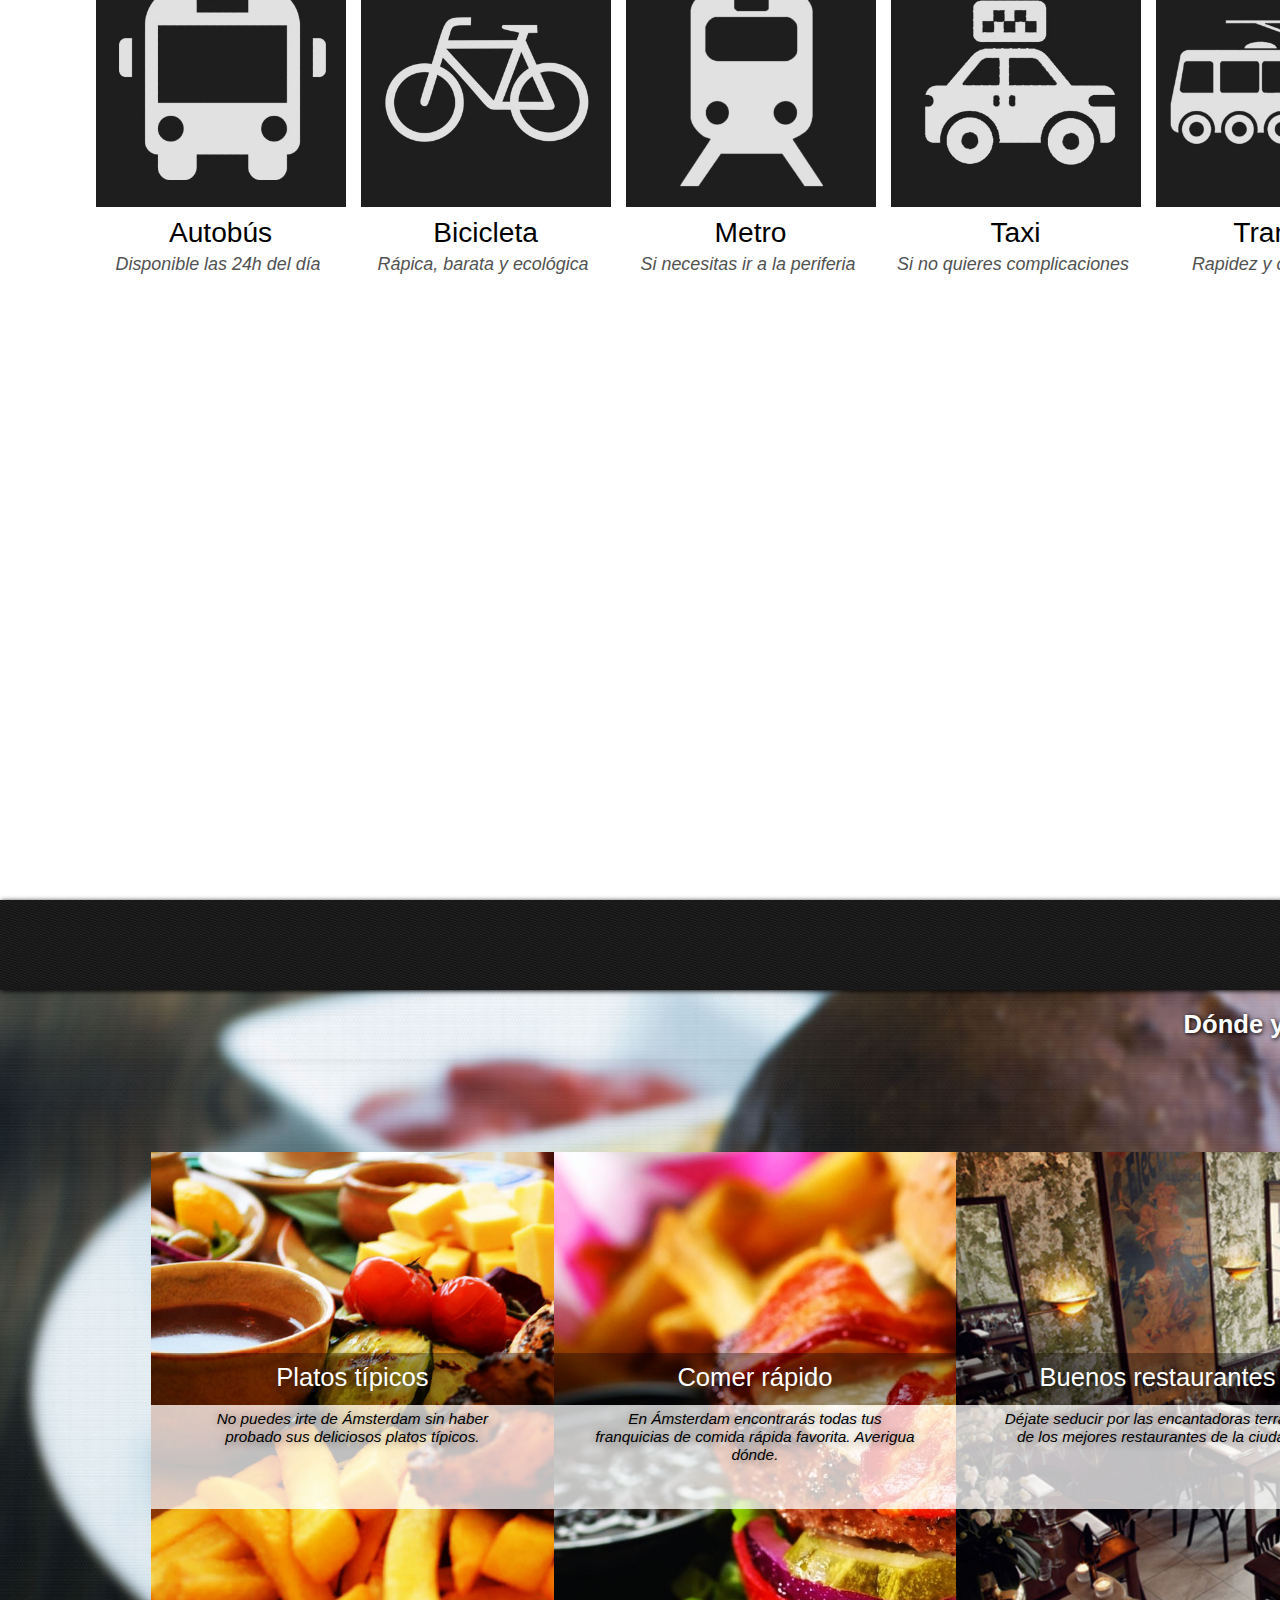
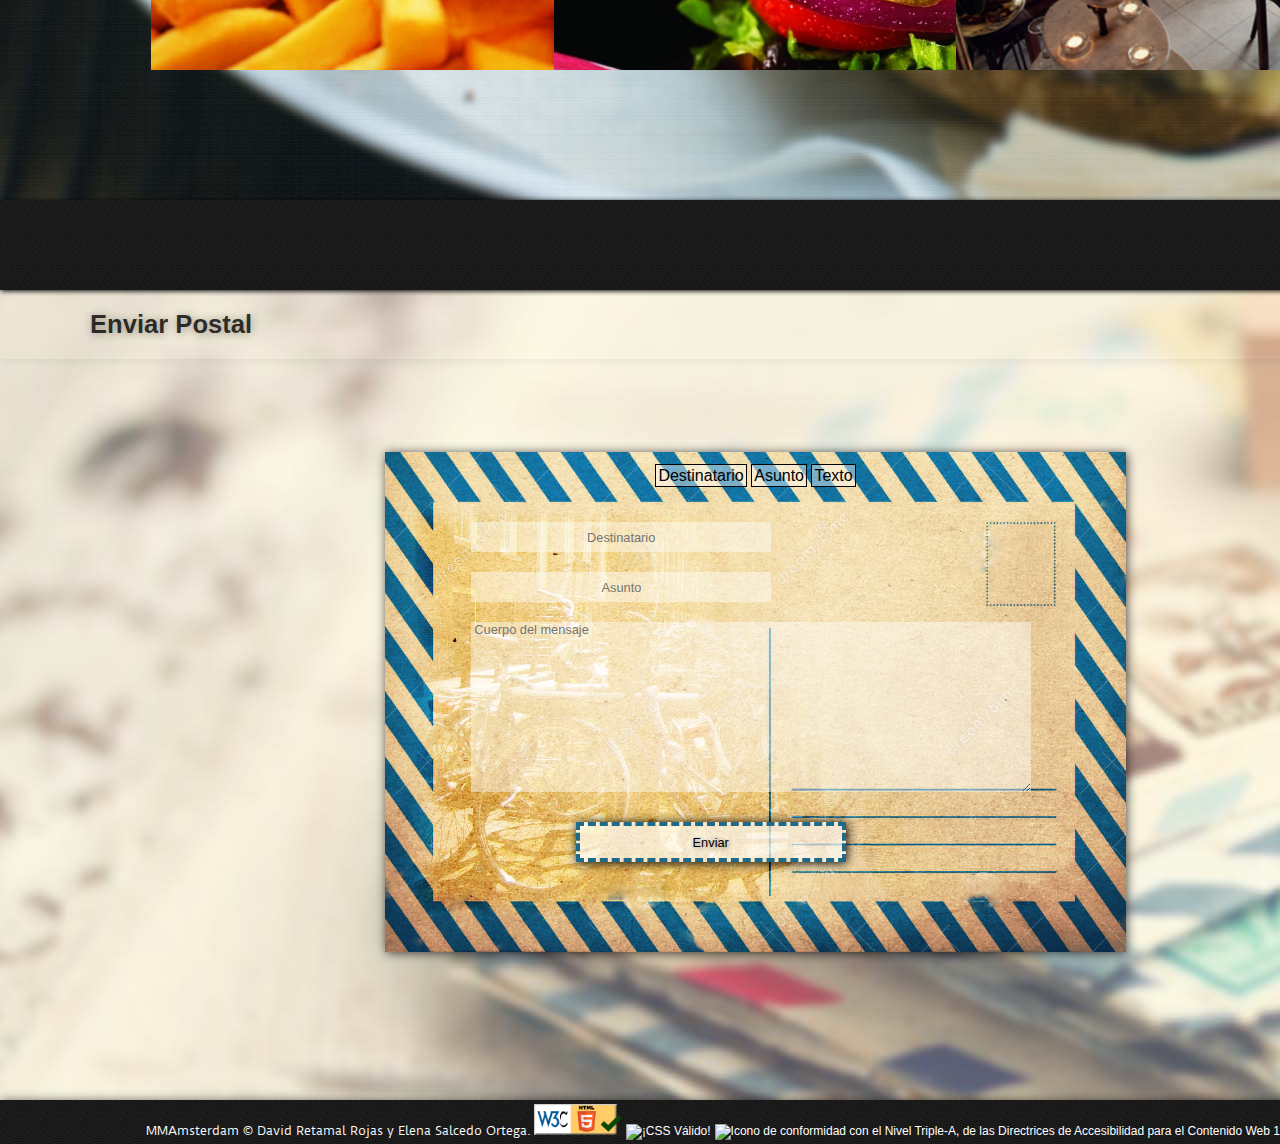
==== commit cf10641d: "mas" ====
--- a/Practica Final/index.html
+++ b/Practica Final/index.html
@@ -104,6 +104,7 @@
                         </div>
                        <div class="restoSeccion">
                            <div class="contenedorPaneles">
+                                <a href="atractivos.html#atractivos1" class="enlace enlaceNegro">
                                 <div class="panelPequenoSeccion">
                                     <div class="fotoSeccion FotoMuseo">
                                     </div>
@@ -116,18 +117,22 @@
                                         </div>
                                     </div>
                                </div>
+                               </a>
+                              <a href="atractivos.html#atractivos2" class="enlace enlaceNegro">
                                <div class="panelPequenoSeccion">
                                     <div class="fotoSeccion FotoMonumento">
                                     </div>
                                     <div class="descripcionFoto">
                                         <div class="tituloFoto">
-                                            Monumentos
+                                            Ocio adulto
                                         </div>
                                         <div class="descipcionFoto">
-                                            Descubre las obras artísticas repartidas por toda la ciudad.
+                                            Mucha música y un poco de transgresión animan la vida nocturna de Ámsterdam, la ciudad donde todo está permitido.
                                         </div>
                                     </div>
                                </div>
+                               </a>
+                            <a href="atractivos.html#atractivos3" class="enlace enlaceNegro">
                                <div class="panelPequenoSeccion">
                                     <div class="fotoSeccion FotoEncanto">
                                     </div>
@@ -140,6 +145,7 @@
                                         </div>
                                     </div>
                                </div>
+                               </a>
                            </div>
                            
                             
@@ -227,6 +233,7 @@
                         </div>
                        <div class="restoSeccion">
                            <div class="contenedorComida">
+                               <a href="comida2.html#comida1" class="enlace enlaceNegro">
                                <div class="imagenComida fototipica">
                                     <div class="tituloComida">Platos típicos
                                     </div>
@@ -236,6 +243,8 @@
                                         </div>
                                     </div>
                                </div>
+                               </a>
+                               <a href="comida2.html" class="enlace enlaceNegro">
                                <div class="imagenComida fotorapida">
                                     <div class="tituloComida">Comer rápido
                                     </div>
@@ -245,6 +254,8 @@
                                         </div>
                                     </div>
                                </div> 
+                               </a>
+                                <a href="comida2.html#comida2" class="enlace enlaceNegro">
                                <div class="imagenComida fotorestaurante">
                                     <div class="tituloComida">Buenos restaurantes
                                     </div>
@@ -254,6 +265,7 @@
                                         </div>                                   
                                     </div>
                                </div> 
+                               </a>
                            </div>
                            
                             
@@ -272,14 +284,14 @@
                     </div>
                     <div class="restoSeccion">
                         <div id="contenedorPostal">
-                            <form>
+                            <form action="">
                                 <label class="aspectoLabel" for="destinatario">Destinatario</label>
                                 <input title="destinatario" type="text" id="destinatario" name="destinatario" class="entradaPosta" placeholder="Destinatario"/>
                                 <label class="aspectoLabel" for="asunto">Asunto</label>
                                 <input type="text" id="asunto" name="asunto" class="entradaPosta alinear" placeholder="Asunto" />
                                 <label class="aspectoLabel" for="textoform" >Texto</label>
                                  <textarea class="textoPostal" rows="4" cols="50" name="texto" placeholder=" Cuerpo del mensaje" id="textoform" ></textarea> 
-                    <input type="submit" id="botonFormula" value="Enviar" name="botonFormula" class="botonPostal"/>
+                    <input type="submit" id="botonFormula" value="Enviar" name="botonFormula" onClick="enviar()" class="botonPostal"/>
                             </form>
                         </div>
                     </div>  
--- a/Practica Final/css/estiloElena.css
+++ b/Practica Final/css/estiloElena.css
@@ -412,6 +412,9 @@
     article p{
         font-size: 1vw;
     }
+    .big-font-size p{
+        font-size: 1vw;
+    }
 }
 /*--------------------------------------------------*/
 
--- a/Practica Final/css/estiloDavid.css
+++ b/Practica Final/css/estiloDavid.css
@@ -451,10 +451,10 @@
 }
 
 .FotoMuseo{
-    background-image: url(../recursos/fotomuseo.jpg);    
+    background-image: url(../recursos/atractivos1rijksmuseum.jpg);    
 }
 .FotoMonumento{
-    background-image: url(../recursos/fotomonumento.jpg);    
+    background-image: url(../recursos/fondoAtractivos2.jpg);    
 }
 .FotoEncanto{
     background-image: url(../recursos/fotorincon.jpg);    
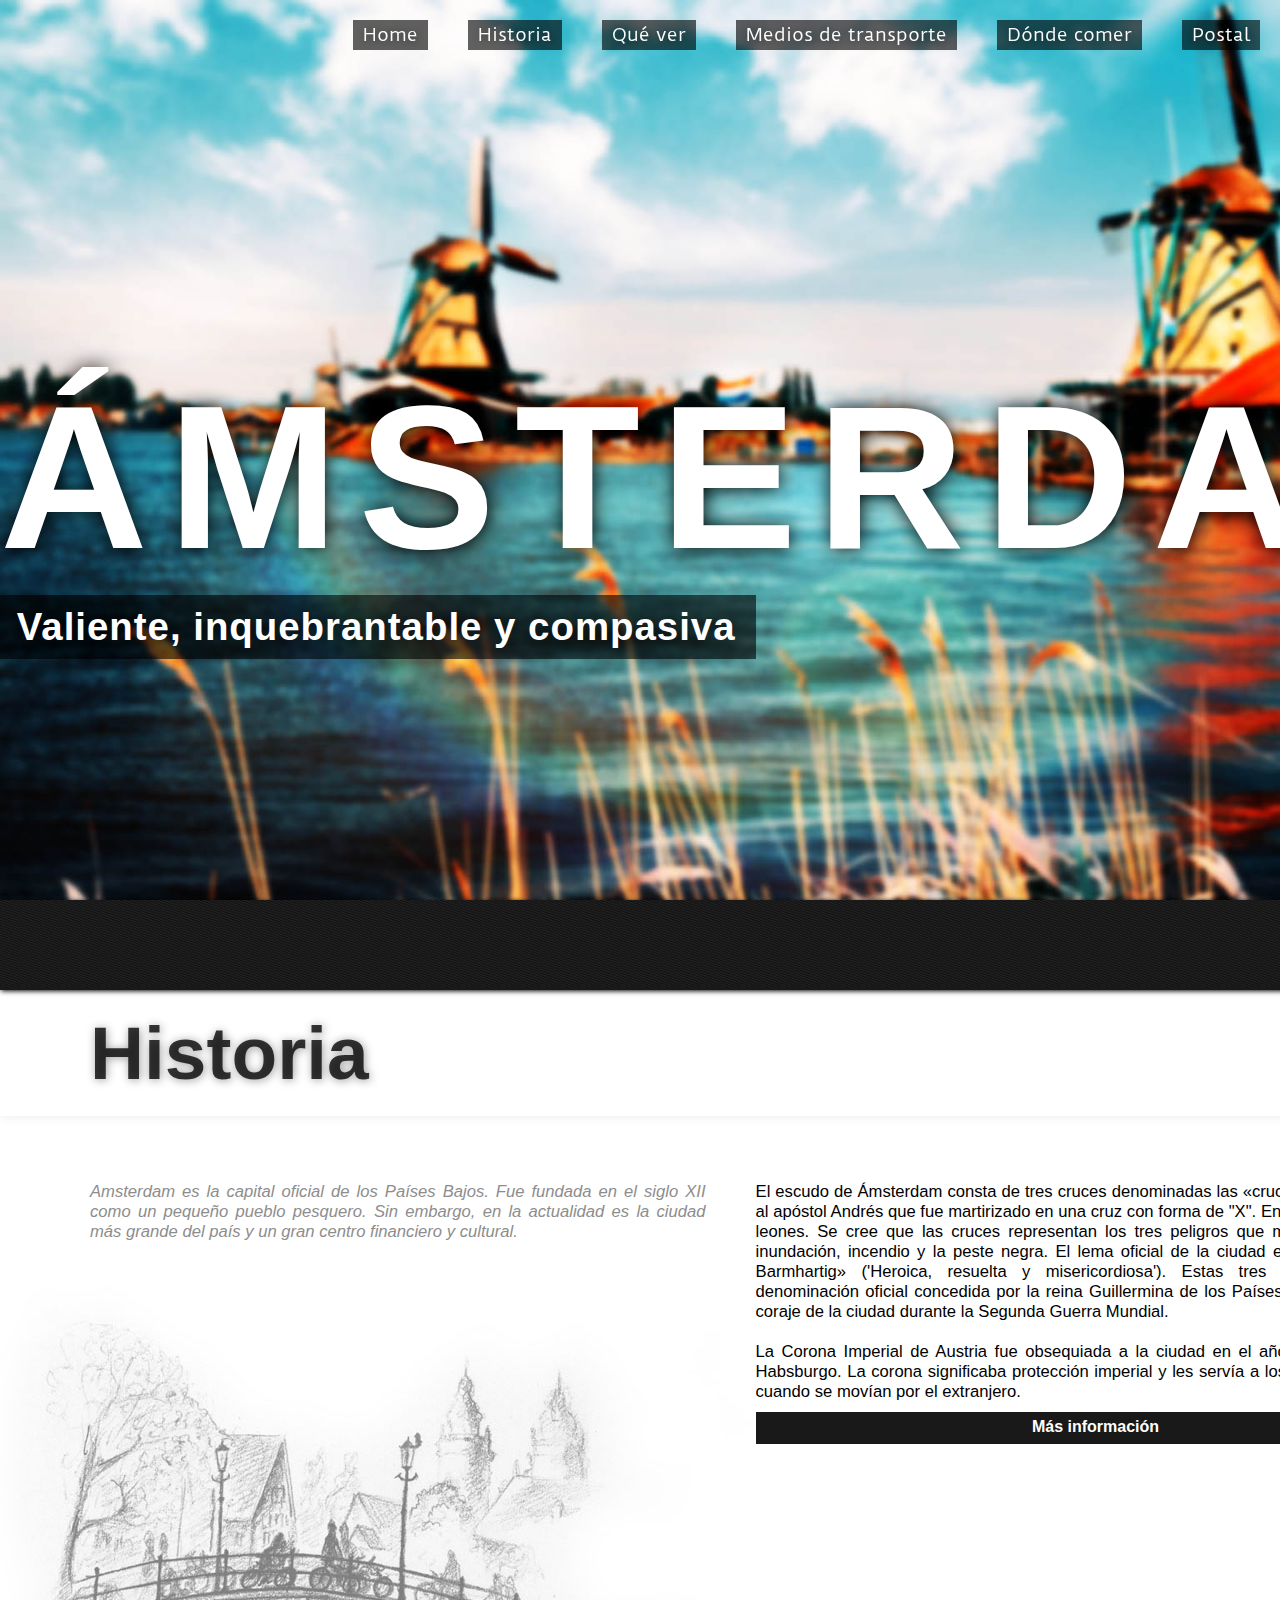
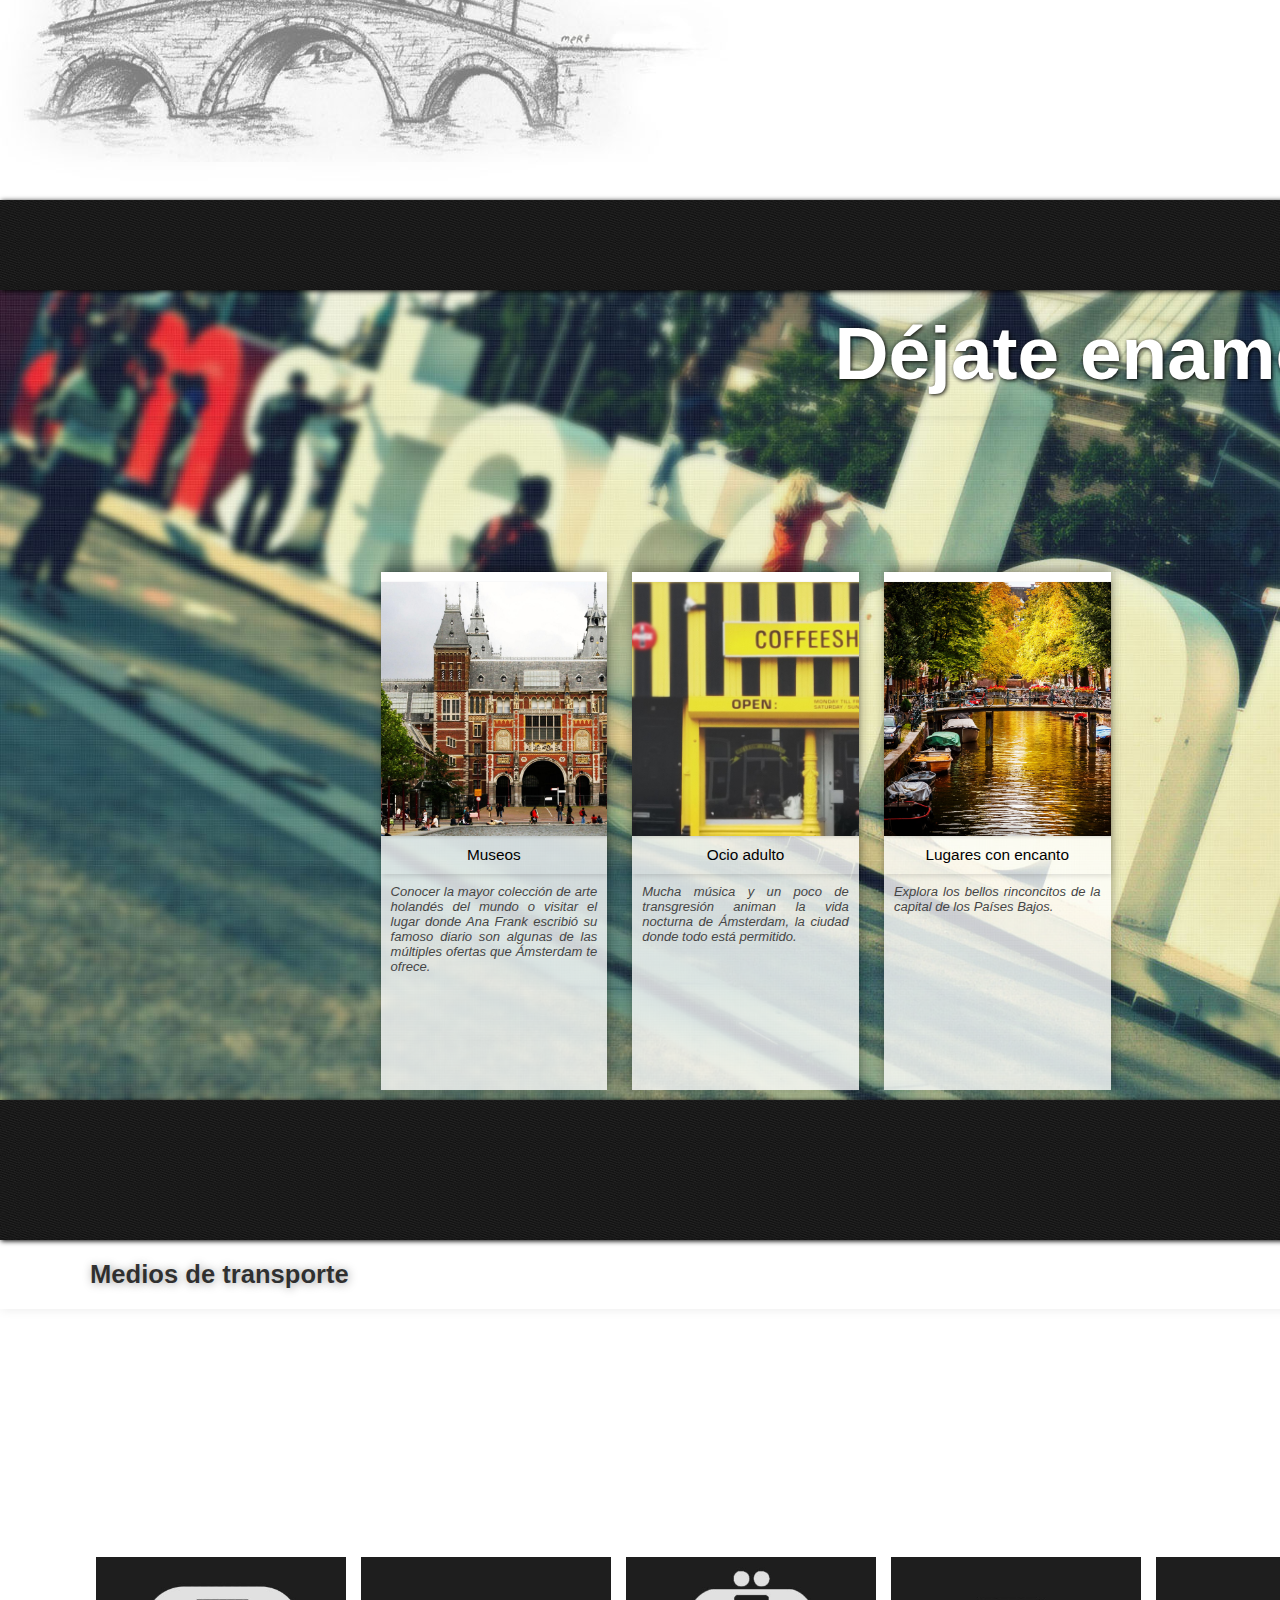
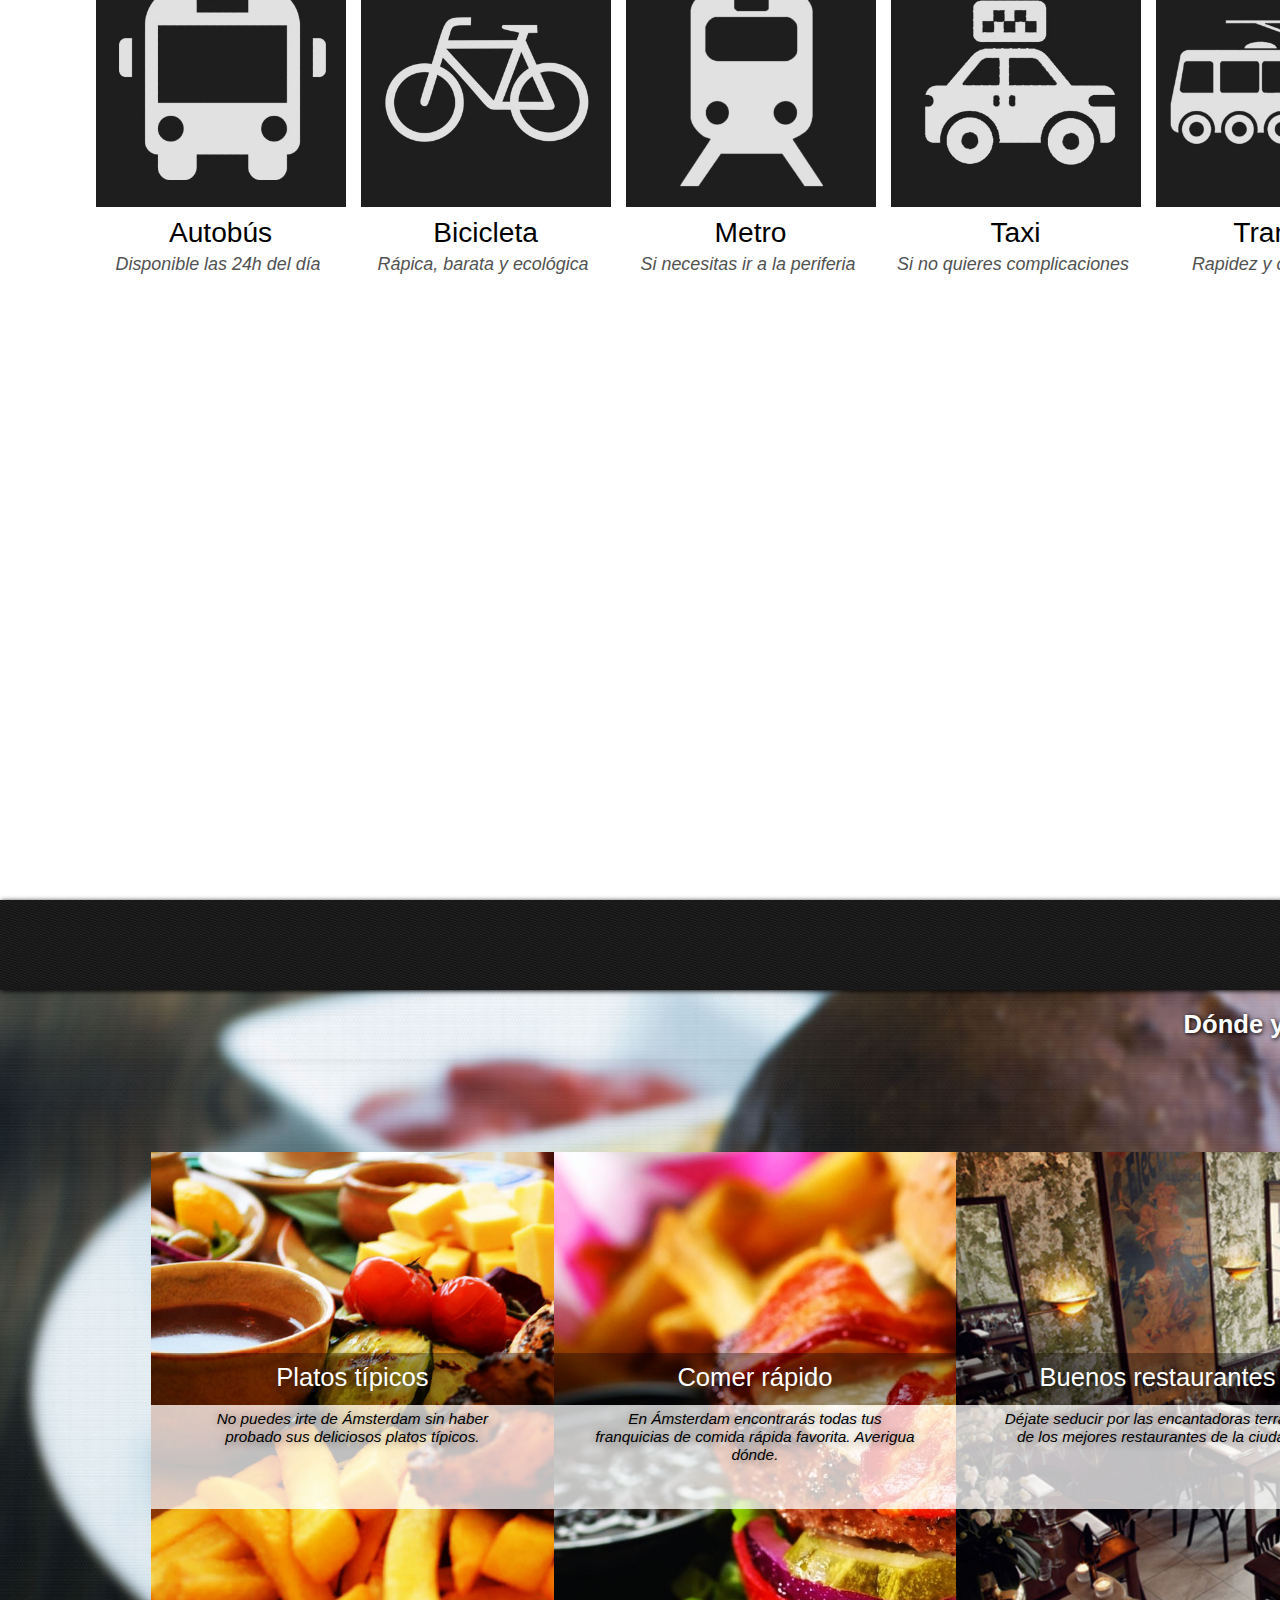
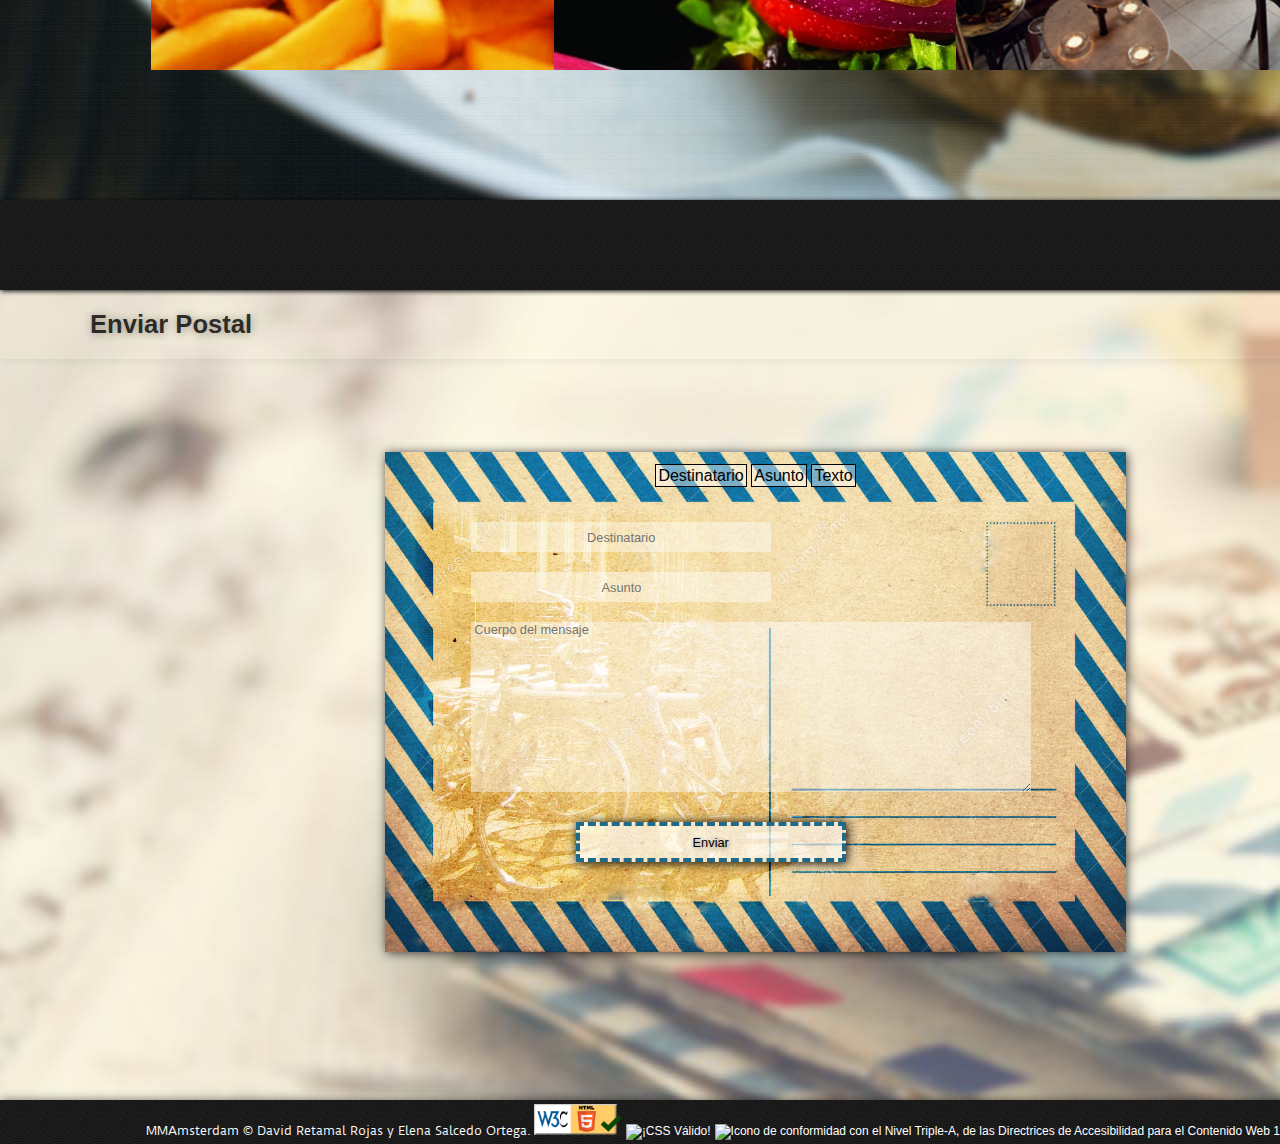
==== commit 05a6597e: "FINAL" ====
--- a/Practica Final/index.html
+++ b/Practica Final/index.html
@@ -166,7 +166,7 @@
                         </div>
                     </div>
                     <div class="restoSeccion">
-                        <a href="transportes2.html#transporte4" class="enlace enlaceNegro">
+                        <a href="transportes.html#transporte4" class="enlace enlaceNegro">
                         <div class="contenedorTransporte">
                            <div class="imagenTrans bus">
                                 </div>
@@ -176,7 +176,7 @@
                             </div>                        
                         </div>  
                         </a>
-                        <a href="transportes2.html#transporte1" class="enlace enlaceNegro">
+                        <a href="transportes.html#transporte1" class="enlace enlaceNegro">
                         <div class="contenedorTransporte">
                             <div class="imagenTrans bici">
                             </div>
@@ -186,7 +186,7 @@
                             </div>                        
                         </div> 
                         </a>
-                        <a href="transportes2.html" class="enlace enlaceNegro">
+                        <a href="transportes.html" class="enlace enlaceNegro">
                         <div class="contenedorTransporte ">
                             <div class="imagenTrans metro">
                             </div>
@@ -196,7 +196,7 @@
                             </div>                        
                         </div>
                         </a>
-                        <a href="transportes2.html" class="enlace enlaceNegro">
+                        <a href="transportes.html" class="enlace enlaceNegro">
                         <div class="contenedorTransporte">
                             <div class="imagenTrans taxi">
                             </div>
@@ -206,7 +206,7 @@
                             </div>                        
                         </div>   
                         </a>
-                        <a href="transportes2.html#transporte3" class="enlace enlaceNegro">
+                        <a href="transportes.html#transporte3" class="enlace enlaceNegro">
                         <div class="contenedorTransporte">
                             <div class="imagenTrans tranvia">
                             </div>
@@ -233,7 +233,7 @@
                         </div>
                        <div class="restoSeccion">
                            <div class="contenedorComida">
-                               <a href="comida2.html#comida1" class="enlace enlaceNegro">
+                               <a href="comida.html#comida1" class="enlace enlaceNegro">
                                <div class="imagenComida fototipica">
                                     <div class="tituloComida">Platos típicos
                                     </div>
@@ -244,7 +244,7 @@
                                     </div>
                                </div>
                                </a>
-                               <a href="comida2.html" class="enlace enlaceNegro">
+                               <a href="comida.html" class="enlace enlaceNegro">
                                <div class="imagenComida fotorapida">
                                     <div class="tituloComida">Comer rápido
                                     </div>
@@ -255,7 +255,7 @@
                                     </div>
                                </div> 
                                </a>
-                                <a href="comida2.html#comida2" class="enlace enlaceNegro">
+                                <a href="comida.html#comida2" class="enlace enlaceNegro">
                                <div class="imagenComida fotorestaurante">
                                     <div class="tituloComida">Buenos restaurantes
                                     </div>
--- a/Practica Final/css/estiloDavid.css
+++ b/Practica Final/css/estiloDavid.css
@@ -104,7 +104,7 @@
 
 .viewPrin{
     height: 100%;    
-    background-image: url(../recursos/posiblefondo.jpg);
+    background-image: url(../recursos/fondohistoria.jpg);
     background-repeat: no-repeat;
     background-size: cover;
 }
@@ -1328,7 +1328,7 @@
     }
 /*FIN BOTON AUDIO AJUSTABLE*/
     #fondoHistoria{
-        background-image: url(../recursos/fondohistoria.jpg);
+        background-image: url(../recursos/posiblefondo.jpg);
     }
 
     #historia1{
